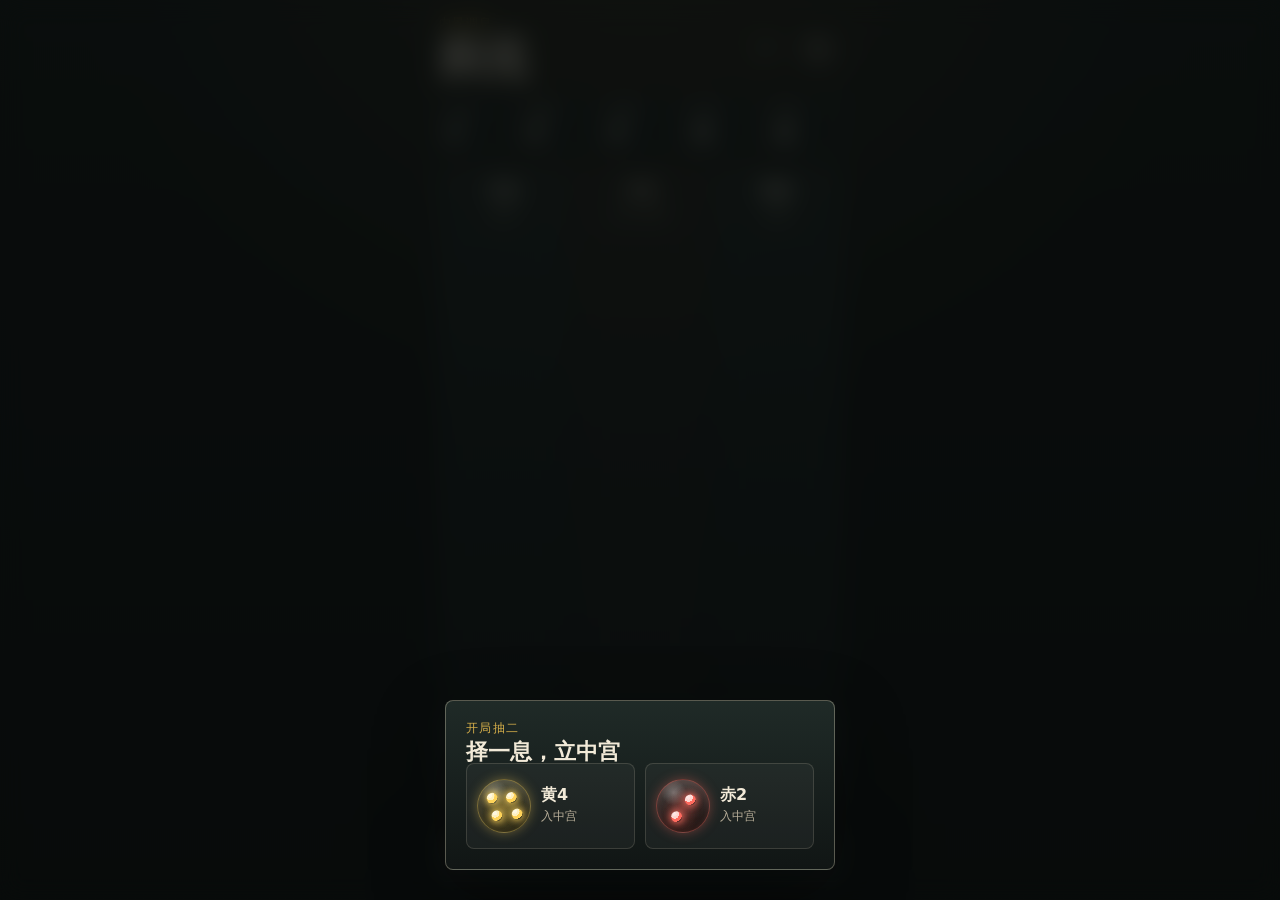
==== index.html @ 254307ca "Initial GuiYuan offline game" ====
<!doctype html>
<html lang="zh-CN">
  <head>
    <meta charset="utf-8" />
    <meta name="viewport" content="width=device-width, initial-scale=1, viewport-fit=cover" />
    <meta name="theme-color" content="#101413" />
    <title>归元</title>
    <link rel="stylesheet" href="styles.css" />
  </head>
  <body>
    <main class="app-shell" aria-label="归元">
      <header class="topbar">
        <div>
          <p class="eyebrow">内景调息</p>
          <h1>归元</h1>
        </div>
        <div class="top-actions" aria-label="操作">
          <button class="icon-button" id="undoButton" type="button" aria-label="撤销一步">↶</button>
          <button class="icon-button" id="restartButton" type="button" aria-label="重新开始">↻</button>
        </div>
      </header>

      <section class="score-strip" aria-label="资源">
        <div class="resource">
          <span>心息</span>
          <strong id="heartValue">3</strong>
        </div>
        <div class="resource">
          <span>清明</span>
          <strong id="clarityValue">0</strong>
        </div>
        <div class="resource">
          <span>息周</span>
          <strong id="turnValue">0</strong>
        </div>
        <div class="resource">
          <span>余念</span>
          <strong id="remnantValue">无</strong>
        </div>
        <div class="resource">
          <span>无念</span>
          <strong id="noMindValue">无</strong>
        </div>
      </section>

      <section class="board" aria-label="三脉">
        <button class="lane" id="ascendLane" type="button" data-lane="ascend">
          <span class="lane-title">升脉</span>
          <span class="lane-rule">递增</span>
          <span class="lane-slots" id="ascendSlots"></span>
          <span class="lane-note" id="ascendNote"></span>
        </button>

        <button class="lane center-lane" id="centerLane" type="button" data-lane="center">
          <span class="lane-title">中宫</span>
          <span class="lane-rule">三条 / 顺子</span>
          <span class="lane-slots" id="centerSlots"></span>
          <span class="lane-note" id="centerNote"></span>
        </button>

        <button class="lane" id="descendLane" type="button" data-lane="descend">
          <span class="lane-title">降脉</span>
          <span class="lane-rule">递减</span>
          <span class="lane-slots" id="descendSlots"></span>
          <span class="lane-note" id="descendNote"></span>
        </button>
      </section>

      <section class="draw-panel" aria-label="本回合息珠">
        <div class="panel-heading">
          <span>本回合</span>
          <span id="phaseText">开局</span>
          <button class="abandon-button" id="abandonButton" type="button">舍息</button>
        </div>
        <div class="draw-pair" id="drawPair"></div>
      </section>

      <section class="message-panel" aria-live="polite" aria-label="提示">
        <p id="primaryMessage">择一息入中宫。</p>
        <ol id="historyList"></ol>
      </section>
    </main>

    <section class="overlay is-visible" id="setupOverlay" aria-label="开局">
      <div class="modal setup-modal">
        <p class="eyebrow">开局抽二</p>
        <h2>择一息，立中宫</h2>
        <div class="setup-pair" id="setupPair"></div>
      </div>
    </section>

    <section class="overlay" id="callbackOverlay" aria-label="回调一脉">
      <div class="modal">
        <p class="eyebrow">中宫三条</p>
        <h2 id="callbackTitle">回调一脉</h2>
        <p class="modal-copy" id="callbackCopy"></p>
        <div class="modal-actions">
          <button class="action-button" id="callbackAscend" type="button">回调升脉</button>
          <button class="action-button" id="callbackDescend" type="button">回调降脉</button>
        </div>
      </div>
    </section>

    <section class="overlay" id="gameOverOverlay" aria-label="游戏结束">
      <div class="modal">
        <p class="eyebrow">心息已尽</p>
        <h2>本局归元</h2>
        <div class="final-score">
          <span>清明</span>
          <strong id="finalScore">0</strong>
        </div>
        <p class="modal-copy" id="bestScoreText"></p>
        <button class="action-button primary" id="newGameButton" type="button">重新开始</button>
      </div>
    </section>

    <script src="game.js"></script>
  </body>
</html>
---- styles.css ----
:root {
  color-scheme: dark;
  --bg: #101413;
  --panel: #18201e;
  --panel-strong: #202b28;
  --line: rgba(229, 219, 190, 0.16);
  --line-strong: rgba(229, 219, 190, 0.34);
  --text: #f2ead8;
  --muted: #b7ad98;
  --soft: #817765;
  --red: #d85b50;
  --blue: #4eb7bd;
  --yellow: #d6af4a;
  --good: #9bcf8c;
  --warn: #e0a45d;
  --bad: #d96868;
  --shadow: 0 24px 70px rgba(0, 0, 0, 0.38);
  --glow-red: #ff6b5f;
  --glow-blue: #58e6e8;
  --glow-yellow: #ffd45a;
  --glow-gold: #ffb84a;
  --glow-ring: conic-gradient(from var(--glow-angle), rgba(255, 107, 95, 0) 0deg, var(--glow-red) 34deg, var(--glow-blue) 96deg, var(--glow-yellow) 164deg, var(--glow-gold) 226deg, var(--glow-blue) 292deg, rgba(255, 212, 90, 0) 360deg);
  --glow-legal: conic-gradient(from var(--glow-angle), rgba(88, 230, 232, 0) 0deg, #8dffbf 48deg, var(--glow-blue) 132deg, var(--glow-yellow) 216deg, #8dffbf 300deg, rgba(255, 212, 90, 0) 360deg);
  --glow-primary: conic-gradient(from var(--glow-angle), rgba(255, 184, 74, 0) 0deg, var(--glow-gold) 62deg, var(--glow-yellow) 146deg, var(--glow-red) 234deg, var(--glow-gold) 312deg, rgba(255, 212, 90, 0) 360deg);
  --edge-sweep:
    linear-gradient(90deg, transparent 0%, transparent 21%, var(--glow-red) 31%, var(--glow-blue) 39%, var(--glow-yellow) 47%, transparent 61%, transparent 100%),
    linear-gradient(180deg, transparent 0%, transparent 20%, var(--glow-blue) 31%, var(--glow-yellow) 41%, var(--glow-gold) 50%, transparent 64%, transparent 100%);
  --edge-sweep-legal:
    linear-gradient(90deg, transparent 0%, transparent 20%, #8dffbf 31%, var(--glow-blue) 42%, var(--glow-yellow) 52%, transparent 66%, transparent 100%),
    linear-gradient(180deg, transparent 0%, transparent 18%, var(--glow-blue) 30%, #8dffbf 43%, var(--glow-yellow) 54%, transparent 68%, transparent 100%);
  --edge-sweep-primary:
    linear-gradient(90deg, transparent 0%, transparent 20%, var(--glow-gold) 31%, var(--glow-yellow) 42%, var(--glow-red) 52%, transparent 66%, transparent 100%),
    linear-gradient(180deg, transparent 0%, transparent 18%, var(--glow-yellow) 30%, var(--glow-gold) 43%, var(--glow-red) 54%, transparent 68%, transparent 100%);
  --halo-sweep:
    linear-gradient(90deg, transparent 0%, transparent 18%, rgba(88, 230, 232, 0.92) 34%, rgba(255, 212, 90, 0.82) 48%, transparent 66%, transparent 100%),
    linear-gradient(180deg, transparent 0%, transparent 16%, rgba(255, 107, 95, 0.72) 30%, rgba(88, 230, 232, 0.86) 46%, transparent 66%, transparent 100%);
  --halo-sweep-legal:
    linear-gradient(90deg, transparent 0%, transparent 18%, rgba(141, 255, 191, 0.9) 34%, rgba(88, 230, 232, 0.82) 48%, transparent 66%, transparent 100%),
    linear-gradient(180deg, transparent 0%, transparent 16%, rgba(255, 212, 90, 0.74) 30%, rgba(141, 255, 191, 0.86) 46%, transparent 66%, transparent 100%);
  --halo-sweep-primary:
    linear-gradient(90deg, transparent 0%, transparent 18%, rgba(255, 184, 74, 0.92) 34%, rgba(255, 212, 90, 0.84) 48%, transparent 66%, transparent 100%),
    linear-gradient(180deg, transparent 0%, transparent 16%, rgba(255, 107, 95, 0.72) 30%, rgba(255, 184, 74, 0.88) 46%, transparent 66%, transparent 100%);
  --radius: 8px;
  font-family: ui-sans-serif, system-ui, -apple-system, BlinkMacSystemFont, "Segoe UI", sans-serif;
}

@property --glow-angle {
  syntax: "<angle>";
  inherits: false;
  initial-value: 0deg;
}

* {
  box-sizing: border-box;
}

html,
body {
  min-height: 100%;
}

body {
  margin: 0;
  background:
    radial-gradient(circle at 50% -10%, rgba(214, 175, 74, 0.11), transparent 34rem),
    linear-gradient(180deg, #121716 0%, #0b0f0e 100%);
  color: var(--text);
}

button {
  color: inherit;
  font: inherit;
  -webkit-tap-highlight-color: transparent;
}

.icon-button,
.lane,
.stone-button,
.action-button {
  position: relative;
  overflow: visible;
  isolation: isolate;
}

.icon-button::before,
.lane::before,
.stone-button::before,
.action-button::before,
.icon-button::after,
.lane::after,
.stone-button::after,
.action-button::after {
  content: "";
  position: absolute;
  border-radius: inherit;
  background: var(--glow-ring);
  opacity: 0;
  pointer-events: none;
  transition: opacity 180ms ease, transform 180ms ease;
}

.icon-button::before,
.lane::before,
.stone-button::before,
.action-button::before {
  inset: -8px;
  z-index: 0;
  padding: 10px;
  background: var(--halo-sweep);
  background-size: 320% 100%, 100% 320%;
  background-position: 210% 0, 0 -210%;
  filter: blur(12px);
  -webkit-mask:
    linear-gradient(#000 0 0) content-box,
    linear-gradient(#000 0 0);
  -webkit-mask-composite: xor;
  mask:
    linear-gradient(#000 0 0) content-box,
    linear-gradient(#000 0 0);
  mask-composite: exclude;
}

.icon-button::after,
.lane::after,
.stone-button::after,
.action-button::after {
  inset: 0;
  z-index: 1;
  padding: 2px;
  background: var(--edge-sweep);
  background-size: 260% 100%, 100% 260%;
  background-position: 180% 0, 0 -180%;
  -webkit-mask:
    linear-gradient(#000 0 0) content-box,
    linear-gradient(#000 0 0);
  -webkit-mask-composite: xor;
  mask:
    linear-gradient(#000 0 0) content-box,
    linear-gradient(#000 0 0);
  mask-composite: exclude;
}

.lane > *,
.stone-button > * {
  position: relative;
  z-index: 2;
}

.icon-button:not(:disabled):is(:hover, :focus-visible)::before,
.stone-button:not(:disabled):is(:hover, :focus-visible, .is-selected)::before,
.action-button:not(:disabled):is(:hover, :focus-visible)::before,
.lane:not(:disabled):is(:hover, :focus-visible, .is-legal)::before {
  opacity: 0.34;
}

.icon-button:not(:disabled):is(:hover, :focus-visible)::after,
.stone-button:not(:disabled):is(:hover, :focus-visible, .is-selected)::after,
.action-button:not(:disabled):is(:hover, :focus-visible)::after,
.lane:not(:disabled):is(:hover, :focus-visible, .is-legal)::after {
  opacity: 0.96;
}

.icon-button:not(:disabled):is(:hover, :focus-visible),
.stone-button:not(:disabled):is(:hover, :focus-visible, .is-selected),
.action-button:not(:disabled):is(:hover, :focus-visible),
.lane:not(:disabled):is(:hover, :focus-visible) {
  border-color: rgba(214, 175, 74, 0.66);
  background-color: rgba(255, 255, 255, 0.075);
  box-shadow:
    0 0 12px rgba(88, 230, 232, 0.2),
    0 0 22px rgba(255, 212, 90, 0.14);
  outline: none;
}

.app-shell {
  width: min(100%, 430px);
  min-height: 100svh;
  margin: 0 auto;
  padding: max(16px, env(safe-area-inset-top)) 14px max(18px, env(safe-area-inset-bottom));
  display: grid;
  grid-template-rows: auto auto 1fr auto auto;
  gap: 12px;
}

.topbar {
  display: flex;
  align-items: center;
  justify-content: space-between;
  gap: 12px;
}

.top-actions {
  display: flex;
  align-items: center;
  gap: 8px;
}

.eyebrow {
  margin: 0 0 4px;
  color: var(--yellow);
  font-size: 0.72rem;
  letter-spacing: 0.12em;
  text-transform: uppercase;
}

h1,
h2 {
  margin: 0;
  letter-spacing: 0;
  line-height: 1.08;
}

h1 {
  font-size: clamp(2rem, 10vw, 2.8rem);
  font-weight: 700;
}

h2 {
  font-size: 1.35rem;
}

.icon-button {
  width: 44px;
  height: 44px;
  border: 1px solid var(--line);
  border-radius: 999px;
  background: rgba(255, 255, 255, 0.04);
  font-size: 1.45rem;
  display: grid;
  place-items: center;
}

.icon-button:disabled {
  opacity: 0.42;
}

.icon-button:active,
.action-button:active,
.stone-button:active,
.lane:active {
  transform: translateY(1px);
}

.score-strip {
  display: grid;
  grid-template-columns: repeat(5, 1fr);
  gap: 8px;
}

.resource {
  min-width: 0;
  border: 1px solid var(--line);
  border-radius: var(--radius);
  background: rgba(24, 32, 30, 0.86);
  padding: 9px 8px;
}

.resource span,
.panel-heading,
.lane-rule,
.lane-note,
.stone-reason,
.modal-copy {
  color: var(--muted);
}

.resource span {
  display: block;
  font-size: 0.72rem;
  margin-bottom: 4px;
}

.resource strong {
  display: block;
  min-height: 1.35rem;
  font-size: 1.08rem;
  line-height: 1.2;
}

.board {
  min-height: 0;
  display: grid;
  grid-template-columns: repeat(3, minmax(0, 1fr));
  gap: 8px;
}

.lane {
  min-width: 0;
  border: 1px solid var(--line);
  border-radius: var(--radius);
  background: linear-gradient(180deg, rgba(32, 43, 40, 0.94), rgba(20, 27, 25, 0.94));
  padding: 12px 8px;
  display: grid;
  grid-template-rows: auto auto 1fr auto;
  gap: 6px;
  text-align: center;
  transition: border-color 160ms ease, background 160ms ease, background-color 160ms ease, box-shadow 160ms ease, opacity 160ms ease;
}

.lane:disabled {
  opacity: 0.72;
}

.lane.is-legal {
  border-color: rgba(155, 207, 140, 0.78);
  box-shadow:
    0 0 0 2px rgba(155, 207, 140, 0.14),
    0 0 18px rgba(141, 255, 191, 0.16),
    0 14px 36px rgba(0, 0, 0, 0.24);
}

.lane.is-legal::before,
.lane.is-legal::after {
  background: var(--glow-legal);
}

.lane.is-legal::before {
  background: var(--halo-sweep-legal);
  background-size: 320% 100%, 100% 320%;
  background-position: 210% 0, 0 -210%;
}

.lane.is-legal::after {
  background: var(--edge-sweep-legal);
  background-size: 260% 100%, 100% 260%;
  background-position: 180% 0, 0 -180%;
}

.lane.is-closed {
  border-color: rgba(217, 104, 104, 0.42);
}

.center-lane {
  background: linear-gradient(180deg, rgba(37, 39, 33, 0.96), rgba(24, 27, 24, 0.96));
}

.lane-title {
  font-weight: 700;
  font-size: 1rem;
}

.lane-rule,
.lane-note {
  font-size: 0.72rem;
}

.lane-note {
  min-height: 1rem;
}

.lane-slots {
  display: grid;
  align-content: center;
  gap: 8px;
  padding: 8px 0;
}

.slot {
  width: min(72px, 20vw);
  aspect-ratio: 1;
  margin: 0 auto;
  border: 1px dashed var(--line-strong);
  border-radius: 999px;
  display: grid;
  place-items: center;
  background: rgba(255, 255, 255, 0.025);
}

.slot.has-stone {
  border-style: solid;
  border-color: rgba(242, 234, 216, 0.16);
}

.stone {
  width: 100%;
  height: 100%;
  border-radius: 999px;
  display: block;
  position: relative;
  overflow: hidden;
  isolation: isolate;
  --stone-glow: var(--glow-blue);
  --stone-core: #ecffff;
  --stone-haze: rgba(88, 230, 232, 0.24);
  background:
    radial-gradient(circle at 32% 24%, rgba(255, 255, 255, 0.3), transparent 24%),
    radial-gradient(circle at 50% 52%, var(--stone-haze), transparent 58%),
    linear-gradient(160deg, rgba(255, 255, 255, 0.08), rgba(12, 17, 16, 0.9));
  border: 1px solid color-mix(in srgb, var(--stone-glow) 42%, transparent);
  box-shadow:
    0 0 12px color-mix(in srgb, var(--stone-glow) 34%, transparent),
    inset 0 0 14px color-mix(in srgb, var(--stone-glow) 24%, transparent),
    inset 0 -12px 18px rgba(0, 0, 0, 0.32),
    inset 0 8px 12px rgba(255, 255, 255, 0.1);
}

.stone.red {
  --stone-glow: #ff6b5f;
  --stone-core: #fff1ec;
  --stone-haze: rgba(255, 107, 95, 0.26);
}

.stone.blue {
  --stone-glow: #58e6e8;
  --stone-core: #ecffff;
  --stone-haze: rgba(88, 230, 232, 0.24);
}

.stone.yellow {
  --stone-glow: #ffd45a;
  --stone-core: #fff8d8;
  --stone-haze: rgba(255, 212, 90, 0.24);
}

.energy-field {
  position: absolute;
  inset: 0;
  border-radius: inherit;
  z-index: 1;
}

.energy-field::before {
  content: "";
  position: absolute;
  inset: 8%;
  border-radius: inherit;
  background:
    radial-gradient(circle, color-mix(in srgb, var(--stone-glow) 22%, transparent), transparent 62%),
    conic-gradient(from 120deg, transparent, color-mix(in srgb, var(--stone-glow) 28%, transparent), transparent 42%);
  filter: blur(7px);
  opacity: 0.72;
}

.energy-orb {
  position: absolute;
  left: 0;
  top: 0;
  width: 10px;
  height: 10px;
  border-radius: 999px;
  background:
    radial-gradient(circle at 32% 28%, #ffffff 0 18%, var(--stone-core) 19% 39%, var(--stone-glow) 40% 68%, transparent 70%);
  box-shadow:
    0 0 7px color-mix(in srgb, var(--stone-glow) 92%, transparent),
    0 0 16px color-mix(in srgb, var(--stone-glow) 48%, transparent);
  z-index: 2;
}

.energy-orb::after {
  content: "";
  position: absolute;
  inset: -45%;
  border-radius: inherit;
  background: radial-gradient(circle, color-mix(in srgb, var(--stone-glow) 34%, transparent), transparent 68%);
  filter: blur(3px);
  z-index: -1;
}

.stone.anchor::after {
  content: "";
  width: 8px;
  height: 8px;
  border-radius: 999px;
  background: rgba(23, 19, 15, 0.48);
  position: absolute;
  transform: translate(18px, 18px);
  z-index: 3;
}

.draw-panel,
.message-panel {
  border: 1px solid var(--line);
  border-radius: var(--radius);
  background: rgba(24, 32, 30, 0.88);
  box-shadow: var(--shadow);
}

.draw-panel {
  padding: 12px;
}

.panel-heading {
  display: grid;
  grid-template-columns: 1fr auto auto;
  align-items: center;
  gap: 12px;
  margin-bottom: 10px;
  font-size: 0.78rem;
}

.abandon-button {
  min-height: 32px;
  border: 1px solid rgba(217, 104, 104, 0.38);
  border-radius: var(--radius);
  background: rgba(217, 104, 104, 0.08);
  color: var(--text);
  font-size: 0.78rem;
  font-weight: 700;
  padding: 0 10px;
}

.abandon-button:not(:disabled):is(:hover, :focus-visible) {
  border-color: rgba(217, 104, 104, 0.72);
  background: rgba(217, 104, 104, 0.16);
  outline: none;
}

.abandon-button:disabled {
  opacity: 0.42;
}

.draw-pair,
.setup-pair {
  display: grid;
  grid-template-columns: repeat(2, minmax(0, 1fr));
  gap: 10px;
}

.stone-button {
  min-height: 86px;
  border: 1px solid var(--line);
  border-radius: var(--radius);
  background: rgba(255, 255, 255, 0.04);
  display: grid;
  grid-template-columns: auto 1fr;
  align-items: center;
  gap: 10px;
  padding: 10px;
  text-align: left;
  transition: border-color 160ms ease, background 160ms ease, background-color 160ms ease, opacity 160ms ease, box-shadow 160ms ease;
}

.stone-button .stone {
  width: 54px;
  height: 54px;
  font-size: 1.25rem;
}

.stone-button.is-selected,
.stone-button:not(:disabled):focus-visible {
  border-color: rgba(214, 175, 74, 0.78);
  outline: none;
}

.stone-button:not(:disabled):is(:hover, :focus-visible, .is-selected) {
  box-shadow:
    0 0 12px rgba(88, 230, 232, 0.2),
    0 0 24px rgba(255, 212, 90, 0.16),
    0 12px 30px rgba(0, 0, 0, 0.22);
}

.stone-button:disabled {
  opacity: 0.48;
}

.stone-meta {
  min-width: 0;
  display: grid;
  gap: 3px;
}

.stone-name {
  font-weight: 700;
}

.stone-reason {
  min-height: 1.1rem;
  font-size: 0.72rem;
}

.message-panel {
  padding: 12px;
}

#primaryMessage {
  margin: 0;
  line-height: 1.45;
}

#historyList {
  margin: 9px 0 0;
  padding-left: 1.2rem;
  color: var(--soft);
  font-size: 0.76rem;
  line-height: 1.5;
}

.overlay {
  position: fixed;
  inset: 0;
  z-index: 20;
  display: none;
  place-items: center;
  padding: 18px;
  background: rgba(8, 11, 10, 0.72);
  backdrop-filter: blur(12px);
}

.overlay.is-visible {
  display: grid;
}

.modal {
  width: min(calc(100vw - 36px), 390px);
  border: 1px solid var(--line-strong);
  border-radius: var(--radius);
  background: linear-gradient(180deg, rgba(32, 43, 40, 0.98), rgba(17, 22, 21, 0.98));
  box-shadow: var(--shadow);
  padding: 20px;
}

.setup-modal {
  align-self: end;
  margin-bottom: max(12px, env(safe-area-inset-bottom));
}

.modal-copy {
  line-height: 1.5;
  margin: 12px 0 0;
}

.modal-actions {
  display: grid;
  grid-template-columns: repeat(2, minmax(0, 1fr));
  gap: 10px;
  margin-top: 18px;
}

.action-button {
  min-height: 48px;
  border: 1px solid var(--line-strong);
  border-radius: var(--radius);
  background: rgba(255, 255, 255, 0.06);
  font-weight: 700;
}

.action-button.primary {
  width: 100%;
  margin-top: 18px;
  background: rgba(214, 175, 74, 0.18);
  border-color: rgba(214, 175, 74, 0.58);
}

.action-button.primary::before,
.action-button.primary::after {
  background: var(--glow-primary);
}

.action-button.primary::before {
  background: var(--halo-sweep-primary);
  background-size: 320% 100%, 100% 320%;
  background-position: 210% 0, 0 -210%;
}

.action-button.primary::after {
  background: var(--edge-sweep-primary);
  background-size: 260% 100%, 100% 260%;
  background-position: 180% 0, 0 -180%;
}

.final-score {
  margin-top: 18px;
  padding: 16px;
  border: 1px solid var(--line);
  border-radius: var(--radius);
  display: flex;
  align-items: baseline;
  justify-content: space-between;
}

.final-score strong {
  font-size: 2.4rem;
  color: var(--yellow);
}

@media (max-width: 370px) {
  .app-shell {
    padding-left: 10px;
    padding-right: 10px;
    gap: 10px;
  }

  .score-strip {
    gap: 6px;
  }

  .resource {
    padding: 8px 6px;
  }

  .board {
    gap: 6px;
  }

  .lane {
    padding: 10px 6px;
  }

  .slot {
    width: min(62px, 19vw);
  }

  .stone-button {
    min-height: 78px;
    padding: 8px;
  }
}

@media (prefers-reduced-motion: no-preference) {
  .icon-button:not(:disabled):is(:hover, :focus-visible)::before,
  .stone-button:not(:disabled):is(:hover, :focus-visible, .is-selected)::before,
  .action-button:not(:disabled):is(:hover, :focus-visible)::before,
  .lane:not(:disabled):is(:hover, :focus-visible, .is-legal)::before {
    animation: haloRun 1.8s linear infinite;
  }

  .icon-button:not(:disabled):is(:hover, :focus-visible)::after,
  .stone-button:not(:disabled):is(:hover, :focus-visible, .is-selected)::after,
  .action-button:not(:disabled):is(:hover, :focus-visible)::after,
  .lane:not(:disabled):is(:hover, :focus-visible, .is-legal)::after {
    animation: edgeRun 1.35s linear infinite;
  }

  .stone,
  .modal {
    animation: settleIn 180ms ease-out both;
  }

  @keyframes edgeRun {
    from {
      background-position: 180% 0, 0 -180%;
    }
    to {
      background-position: -180% 0, 0 180%;
    }
  }

  @keyframes haloRun {
    0% {
      background-position: 210% 0, 0 -210%;
      filter: blur(10px);
      opacity: 0.24;
    }
    50% {
      filter: blur(15px);
      opacity: 0.46;
    }
    100% {
      background-position: -210% 0, 0 210%;
      filter: blur(10px);
      opacity: 0.24;
    }
  }

  @keyframes settleIn {
    from {
      opacity: 0;
      transform: translateY(4px) scale(0.98);
    }
    to {
      opacity: 1;
      transform: translateY(0) scale(1);
    }
  }
}

@media (prefers-reduced-motion: reduce) {
  .icon-button:not(:disabled):is(:hover, :focus-visible)::before,
  .stone-button:not(:disabled):is(:hover, :focus-visible, .is-selected)::before,
  .action-button:not(:disabled):is(:hover, :focus-visible)::before,
  .lane:not(:disabled):is(:hover, :focus-visible, .is-legal)::before {
    opacity: 0.34;
  }

  .icon-button:not(:disabled):is(:hover, :focus-visible)::after,
  .stone-button:not(:disabled):is(:hover, :focus-visible, .is-selected)::after,
  .action-button:not(:disabled):is(:hover, :focus-visible)::after,
  .lane:not(:disabled):is(:hover, :focus-visible, .is-legal)::after {
    opacity: 0.96;
  }
}
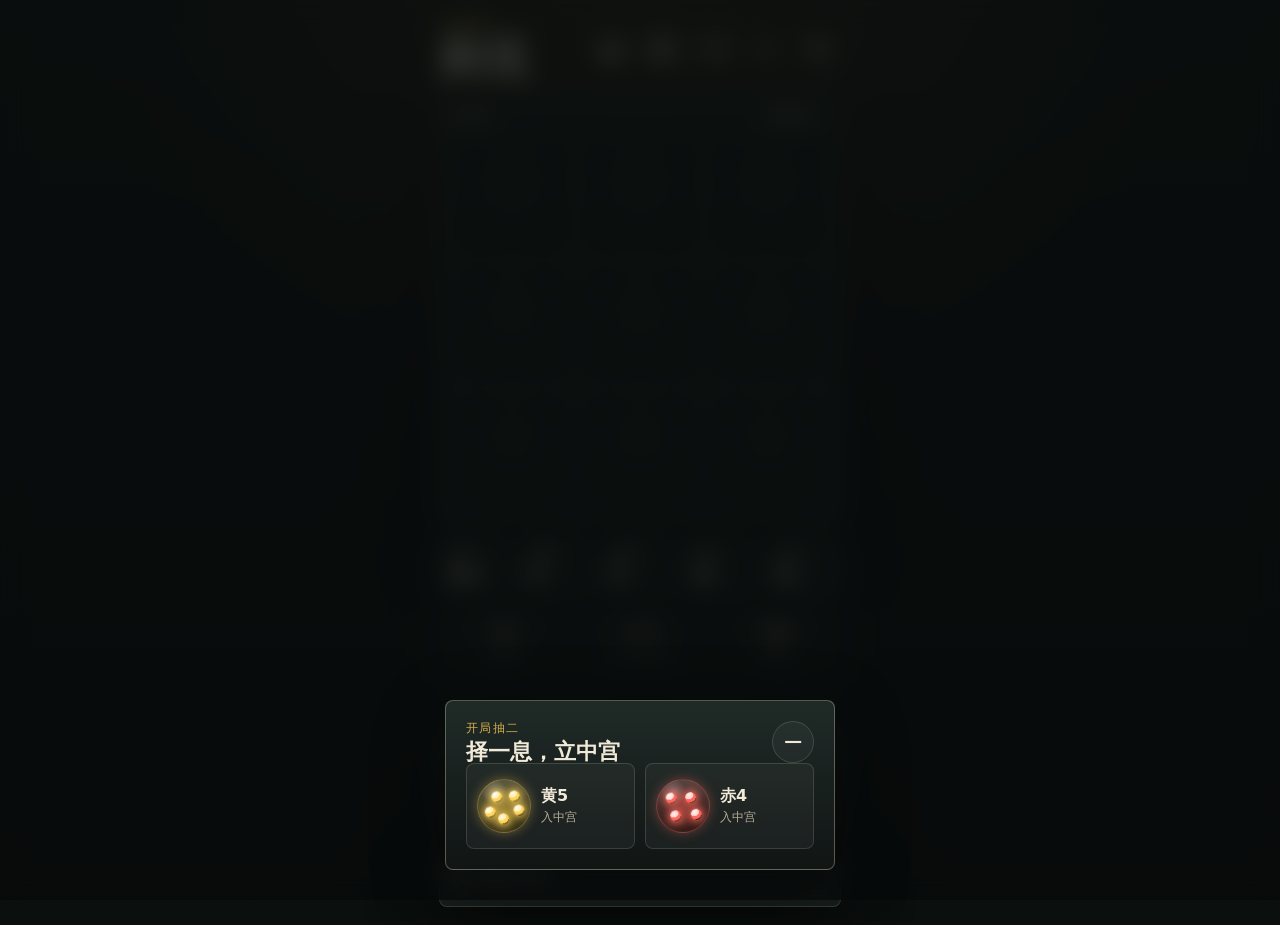
==== commit ec8cff88: "Update GuiYuan rules and docs" ====
--- a/index.html
+++ b/index.html
@@ -15,15 +15,35 @@
           <h1>归元</h1>
         </div>
         <div class="top-actions" aria-label="操作">
-          <button class="icon-button" id="undoButton" type="button" aria-label="撤销一步">↶</button>
+          <button class="icon-button scoreboard-button" id="scoreboardButton" type="button" aria-label="查看计分榜">
+            <span class="scoreboard-icon" aria-hidden="true"><span></span></span>
+          </button>
+          <button class="icon-button rules-button" id="rulesButton" type="button" aria-label="查看规则">
+            <span class="book-icon" aria-hidden="true"></span>
+          </button>
+          <button class="icon-button log-button" id="logButton" type="button" aria-label="查看日志">Log</button>
+          <button class="icon-button" id="undoButton" type="button" aria-label="撤销一步">
+            <svg class="undo-icon" viewBox="0 0 24 24" aria-hidden="true" focusable="false">
+              <path d="M9 8H5V4" />
+              <path d="M5.6 8.6A8 8 0 1 1 4 13.4" />
+            </svg>
+          </button>
           <button class="icon-button" id="restartButton" type="button" aria-label="重新开始">↻</button>
         </div>
       </header>
+
+      <section class="guiyuan-panel" aria-label="归元图">
+        <div class="panel-heading">
+          <span>归元图</span>
+          <span id="pendingSealText">待产印</span>
+        </div>
+        <div class="guiyuan-grid" id="guiyuanGrid"></div>
+      </section>
 
       <section class="score-strip" aria-label="资源">
         <div class="resource">
           <span>心息</span>
-          <strong id="heartValue">3</strong>
+          <strong id="heartValue">3/4</strong>
         </div>
         <div class="resource">
           <span>清明</span>
@@ -70,7 +90,7 @@
         <div class="panel-heading">
           <span>本回合</span>
           <span id="phaseText">开局</span>
-          <button class="abandon-button" id="abandonButton" type="button">舍息</button>
+          <button class="abandon-button" id="abandonButton" type="button">换气</button>
         </div>
         <div class="draw-pair" id="drawPair"></div>
       </section>
@@ -83,17 +103,28 @@
 
     <section class="overlay is-visible" id="setupOverlay" aria-label="开局">
       <div class="modal setup-modal">
-        <p class="eyebrow">开局抽二</p>
-        <h2>择一息，立中宫</h2>
+        <div class="modal-header">
+          <div>
+            <p class="eyebrow">开局抽二</p>
+            <h2>择一息，立中宫</h2>
+          </div>
+          <button class="icon-button minimize-button" data-minimize="setup" type="button" aria-label="最小化弹窗">−</button>
+        </div>
         <div class="setup-pair" id="setupPair"></div>
       </div>
     </section>
 
     <section class="overlay" id="callbackOverlay" aria-label="回调一脉">
       <div class="modal">
-        <p class="eyebrow">中宫三条</p>
-        <h2 id="callbackTitle">回调一脉</h2>
+        <div class="modal-header">
+          <div>
+            <p class="eyebrow">中宫三条</p>
+            <h2 id="callbackTitle">回调一脉</h2>
+          </div>
+          <button class="icon-button minimize-button" data-minimize="callback" type="button" aria-label="最小化弹窗">−</button>
+        </div>
         <p class="modal-copy" id="callbackCopy"></p>
+        <div class="callback-state" id="callbackState" aria-label="当前脉值"></div>
         <div class="modal-actions">
           <button class="action-button" id="callbackAscend" type="button">回调升脉</button>
           <button class="action-button" id="callbackDescend" type="button">回调降脉</button>
@@ -101,18 +132,323 @@
       </div>
     </section>
 
+    <section class="overlay" id="rulesOverlay" aria-label="游戏规则" aria-modal="true">
+      <div class="modal rules-modal">
+        <div class="log-header">
+          <div>
+            <p class="eyebrow">Rule Book</p>
+            <h2>归元规则</h2>
+          </div>
+          <div class="modal-icon-actions">
+            <button class="icon-button minimize-button" data-minimize="rules" type="button" aria-label="最小化弹窗">−</button>
+            <button class="icon-button" id="closeRulesButton" type="button" aria-label="关闭规则">×</button>
+          </div>
+        </div>
+        <div class="rules-content" aria-label="归元当前完整版规则">
+          <section>
+            <h3>一、游戏定位</h3>
+            <p>《归元》是一款以内景调息为题材的极简策略游戏。</p>
+            <p>玩家每回合抽取两枚带颜色的数字息珠，选择其中一枚放入三脉之一，调度升降、归中、余念与无念，最终在九宫格中修成一张<strong>归元图</strong>。</p>
+            <p>游戏目标是在心息耗尽前，尽可能获得更高的总分，并修成更完整、更高分的归元图。</p>
+            <p>最终总分为：<strong>最终总分 = 清明 + 归元图得分</strong>。</p>
+          </section>
+
+          <section>
+            <h3>二、基础元素</h3>
+            <p><strong>数字</strong>：游戏只使用 <code>1、2、3、4、5</code>。</p>
+            <p><strong>颜色</strong>：每个数字都有一种颜色，暂定三色：赤、青、黄。例如赤1、青3、黄5。</p>
+            <p>数字决定能否放入三脉。颜色不影响放置合法性，只影响结算倍率、调和、归元图印的颜色。</p>
+          </section>
+
+          <section>
+            <h3>三、核心资源</h3>
+            <ul>
+              <li><strong>心息</strong>：生命值。初始心息为 <code>3</code>，最大心息为 <code>4</code>；心息降为 0 时游戏结束，进入终局计分。中宫顺子可以回复心息，但不能超过 4。</li>
+              <li><strong>清明</strong>：过程分数，主要来自升脉和降脉结算。升脉、降脉按 <code>基础分 × 颜色倍率</code> 获得清明。</li>
+              <li><strong>余念</strong>：一个被暂时禁止选择的点数。通常每回合未选择息珠的点数会成为新的余念。余念只记录点数，不记录颜色；若余念是 4，则赤4、青4、黄4 都不能选。</li>
+              <li><strong>无念</strong>：一次性状态。下一次本应产生余念时，改为不产生余念，然后消耗无念。无念不可叠加，已有无念时再次获得仍只保留 1 次。</li>
+            </ul>
+          </section>
+
+          <section>
+            <h3>四、三脉结构</h3>
+            <table>
+              <thead>
+                <tr><th>名称</th><th>格数</th><th>规则</th></tr>
+              </thead>
+              <tbody>
+                <tr><td>升脉</td><td>3</td><td>数字必须严格递增</td></tr>
+                <tr><td>降脉</td><td>3</td><td>数字必须严格递减</td></tr>
+                <tr><td>中宫</td><td>3</td><td>必须最终形成三条或顺子</td></tr>
+              </tbody>
+            </table>
+            <p>升脉和降脉第一格是带颜色的初始锚点。中宫开局会有一枚种子息珠。</p>
+          </section>
+
+          <section>
+            <h3>五、开局设置</h3>
+            <p>游戏开始时，随机抽出两枚彩色息珠。玩家选择其中一枚放入中宫第一格，作为<strong>中宫种子</strong>。另一枚未选择的息珠，其点数成为初始余念。</p>
+            <p>当前版本开局从第二阶段开始：升脉初始值为 <code>2</code>，降脉初始值为 <code>4</code>。被选择的息珠颜色成为升脉初始锚色，未选择的息珠颜色成为降脉初始锚色。</p>
+            <p>例：开局抽到赤2 / 青4。若选择赤2进入中宫，则开局状态为：升脉 <code>赤2，_，_</code>，降脉 <code>青4，_，_</code>，中宫 <code>赤2，_，_</code>，初始余念 4，心息 <code>3/4</code>，清明 0，无念无，归元图为空。</p>
+            <p>若选择青4进入中宫，则开局状态为：升脉 <code>青2，_，_</code>，降脉 <code>赤4，_，_</code>，中宫 <code>青4，_，_</code>，初始余念 2，心息 <code>3/4</code>，清明 0，无念无，归元图为空。</p>
+          </section>
+
+          <section>
+            <h3>六、每回合流程</h3>
+            <ol>
+              <li><strong>抽 2 枚息珠</strong>：随机抽出两枚彩色数字息珠，点数和颜色都可以重复。</li>
+              <li><strong>检查余念</strong>：点数等于当前余念的息珠不能被选择；如果当前没有余念，则两个息珠都不因余念被禁。</li>
+              <li><strong>可选择换气</strong>：在选择息珠前，玩家可以失去 1 点心息，弃掉当前两枚息珠并重新抽 2 枚。换气不设次数限制；当前余念不变，无念不消耗，被弃掉的息珠不产生新余念。若心息因此归零，游戏立即结束。</li>
+              <li><strong>选择 1 枚息珠</strong>：玩家从可选息珠中选择 1 枚，尝试放入升脉、降脉或中宫。</li>
+              <li><strong>断息提示</strong>：如果两枚息珠都因余念不可选，或所有可选息珠都无法合法放入任何一脉，则失去 1 点心息，这两枚息珠作废，当前余念不变，无念不消耗。界面会停在“断息”提示，玩家点击“继续”后重新抽 2 枚；若心息因此归零，则直接进入终局。</li>
+              <li><strong>放入一脉</strong>：玩家将选中的息珠放入一个合法位置。若该脉因此填满，立即结算该脉，并产生一枚印放入归元图。</li>
+              <li><strong>处理余念 / 无念</strong>：若本回合触发调和，则清空当前余念，本回合未选择息珠不产生新余念，并获得 1 次无念。若没有调和但拥有无念，则本回合不产生新余念并消耗无念。若没有调和也没有无念，则未选择息珠的点数成为新的余念。</li>
+            </ol>
+            <p>注意：如果另一枚息珠因为当前余念而不能选，但本回合成功选择并放入了另一枚息珠，则那枚未入脉的息珠仍视为“未选择息珠”。在没有调和、没有无念时，它的点数仍会成为新的余念，多数情况下会使余念保持不变。</p>
+          </section>
+
+          <section>
+            <h3>七、升脉规则</h3>
+            <p>升脉代表气息上行。升脉开局为 <code>某色2，_，_</code>，例如 <code>赤2，_，_</code>。第一格是初始锚点，既有点数，也有颜色。</p>
+            <p>升脉只能从上到下填写。新填入的数字必须严格大于该脉上一个数字，并且第二格落子后仍需保证第三格有可能完成。例如 <code>赤2，青3，_</code> 后续可以放 4 或 5；<code>赤2，青3，黄5</code> 合法；<code>赤2，青3，黄2</code> 不合法。</p>
+            <p>升脉结算时获得清明。升脉基础分由当前初始值决定：</p>
+            <table>
+              <thead>
+                <tr><th>升脉当前初始值</th><th>基础分</th></tr>
+              </thead>
+              <tbody>
+                <tr><td>1</td><td>1</td></tr>
+                <tr><td>2</td><td>2</td></tr>
+                <tr><td>3</td><td>3</td></tr>
+              </tbody>
+            </table>
+            <p>公式为：<strong>升脉得分 = 升脉当前初始值 × 颜色倍率</strong>。虽然开局从 2 开始，但中宫三条回调可以让升脉回到更安全的 1。</p>
+            <p>当升脉三格填满并结算后：获得清明，产生 1 枚升印，升脉清空，初始值 +1，新锚色继承本次完成升脉的最后落子颜色。若初始值达到 4，升脉进入脉闭状态，不可再放入任何数字，只能通过中宫三条回调解除。</p>
+          </section>
+
+          <section>
+            <h3>八、降脉规则</h3>
+            <p>降脉代表气息下行。降脉开局为 <code>某色4，_，_</code>，例如 <code>青4，_，_</code>。第一格是初始锚点，既有点数，也有颜色。</p>
+            <p>降脉只能从上到下填写。新填入的数字必须严格小于该脉上一个数字，并且第二格落子后仍需保证第三格有可能完成。例如 <code>青4，赤3，_</code> 后续可以放 1 或 2；<code>青4，赤3，黄1</code> 合法；<code>青4，赤3，黄4</code> 不合法。</p>
+            <p>降脉结算时获得清明。降脉基础分按难度阶数计算，而不是直接使用表面初始值：</p>
+            <table>
+              <thead>
+                <tr><th>降脉当前初始值</th><th>基础分</th></tr>
+              </thead>
+              <tbody>
+                <tr><td>5</td><td>1</td></tr>
+                <tr><td>4</td><td>2</td></tr>
+                <tr><td>3</td><td>3</td></tr>
+              </tbody>
+            </table>
+            <p>公式为：<strong>降脉基础分 = 6 - 降脉当前初始值</strong>，因此 <strong>降脉得分 = 降脉基础分 × 颜色倍率</strong>。虽然开局从 4 开始，但中宫三条回调可以让降脉回到更安全的 5。</p>
+            <p>当降脉三格填满并结算后：获得清明，产生 1 枚降印，降脉清空，初始值 -1，新锚色继承本次完成降脉的最后落子颜色。若初始值达到 2，降脉进入脉闭状态，不可再放入任何数字，只能通过中宫三条回调解除。</p>
+          </section>
+
+          <section>
+            <h3>九、中宫规则</h3>
+            <p>中宫代表气息归元。中宫不要求递增或递减，但最终必须形成三条或顺子。</p>
+            <p><strong>三条</strong>是三个相同数字，例如 2、2、2 或 4、4、4。</p>
+            <p><strong>顺子</strong>是三个连续数字，不要求顺序。合法顺子只有 <code>{1,2,3}</code>、<code>{2,3,4}</code>、<code>{3,4,5}</code>。</p>
+            <p>中宫只能放入“仍有可能最终形成三条或顺子”的数字。中宫已有 1 个数字时，第二个数字必须仍可补成三条或顺子；已有 2 个数字时，第三个数字必须直接完成三条或顺子。</p>
+            <p>例：中宫已有 2 时，放 2 合法，因为可以形成三条；放 1、3、4 合法，因为可以形成顺子；放 5 不合法，因为 2、5 无法补成三条或顺子。</p>
+          </section>
+
+          <section>
+            <h3>十、颜色倍率规则</h3>
+            <p>每当任意一脉结算时，都要检查该脉三个息珠的颜色结构。颜色结构共有三类：</p>
+            <table>
+              <thead>
+                <tr><th>颜色结构</th><th>说明</th><th>倍率</th><th>额外效果</th></tr>
+              </thead>
+              <tbody>
+                <tr><td>杂色</td><td>两同一异</td><td>×1</td><td>无</td></tr>
+                <tr><td>三不同</td><td>三色齐</td><td>×2</td><td>触发调和</td></tr>
+                <tr><td>三色同</td><td>三枚同色</td><td>×3</td><td>无额外状态，只提供高倍率</td></tr>
+              </tbody>
+            </table>
+            <p>三不同指赤、青、黄各一枚，倍率 ×2，并触发调和：清空当前余念，本回合未选息珠不产生新余念，获得 1 次无念。</p>
+            <p>三色同指三个颜色完全相同，倍率 ×3。三色同不再使用旧版固定奖励，而是统一通过倍率强化。</p>
+          </section>
+
+          <section>
+            <h3>十一、中宫结算</h3>
+            <p>当中宫三格填满后，立即结算，然后中宫清空。中宫结算也受颜色倍率影响。</p>
+            <p><strong>中宫三条：回调一脉</strong>。基础回调值为 1，最终回调档数为 <code>1 × 颜色倍率</code>：杂色三条回调 1 档，三不同三条回调 2 档并触发调和，三色同三条回调 3 档。中宫三条结算后产生 1 枚定印。</p>
+            <p>回调升脉时，升脉初始值向安全方向减少，最低回到 1；回调降脉时，降脉初始值向安全方向增加，最高回到 5。若回调后脱离脉闭值，则解除脉闭。被回调脉的新锚色改为完成中宫三条的最后落子颜色。</p>
+            <p>升脉或降脉即使已经填入后续息珠，也可以被回调。回调只改变第一格的初始点数和颜色，后续已经填入的息珠不变。由于回调永远向安全方向移动，所以不会破坏既有合法性。如果回调档数超过可回调空间，则只回调到安全边界，多余档数忽略。</p>
+            <p><strong>中宫顺子：回复心息</strong>。基础回复值为 1，最终回复心息为 <code>1 × 颜色倍率</code>：杂色顺子回复 1，三不同顺子回复 2 并触发调和，三色同顺子回复 3。回复不能超过最大心息 4。中宫顺子结算后产生 1 枚流印。</p>
+          </section>
+
+          <section>
+            <h3>十二、调和规则</h3>
+            <p>当任意一脉以三不同颜色结算时，触发调和。</p>
+            <ol>
+              <li>该脉基础效果 ×2；</li>
+              <li>清空当前余念；</li>
+              <li>本回合未选息珠不产生新余念；</li>
+              <li>获得 1 次无念。</li>
+            </ol>
+            <p>调和可以来自升脉三不同、降脉三不同、中宫三不同三条或中宫三不同顺子。无念不可叠加。</p>
+          </section>
+
+          <section>
+            <h3>十三、归元图规则</h3>
+            <p>归元图是游戏的长期建设盘面。它不是第四列，不参与每回合数字放置合法性判断，只接收三脉结算后产生的印。</p>
+            <p>归元图是一个 3×3 九宫格，坐标可理解为：</p>
+            <pre><code>(0,0) (1,0) (2,0)
+(0,1) (1,1) (2,1)
+(0,2) (1,2) (2,2)</code></pre>
+            <p>其中左下角为 <code>(0,2)</code>。</p>
+            <table>
+              <thead>
+                <tr><th>结算来源</th><th>产生的印</th></tr>
+              </thead>
+              <tbody>
+                <tr><td>升脉结算</td><td>升印</td></tr>
+                <tr><td>降脉结算</td><td>降印</td></tr>
+                <tr><td>中宫三条</td><td>定印</td></tr>
+                <tr><td>中宫顺子</td><td>流印</td></tr>
+              </tbody>
+            </table>
+            <p>每枚印有两个属性：印型（升、降、定、流）和颜色（赤、青、黄）。印的颜色继承本次结算的最后落子颜色。一次结算永远只产生 1 枚印，颜色倍率不额外增加印数量。</p>
+          </section>
+
+          <section>
+            <h3>十四、归元图放置规则</h3>
+            <p>第一枚印固定放在左下角 <code>(0,2)</code>，不需要玩家选择位置。</p>
+            <p>从第二枚印开始，每次产生印后，玩家必须选择一个合法空格放置。合法空格必须为空，并且与至少一枚已有印正交相邻。正交相邻包括上、下、左、右，斜向相邻不算。</p>
+            <p>第一枚印固定在左下后，第二枚印只能放在左中或中下：</p>
+            <pre><code>□  □  □
+可 □  □
+印 可 □</code></pre>
+            <p>如果第二枚放在中下，第三枚可放左中、中中、右下：</p>
+            <pre><code>□  □  □
+可 可 □
+印 印 可</code></pre>
+            <p>当归元图 9 格全部填满时，游戏立即结束，进入终局计分。如果心息先降为 0，也立即结束，归元图未填满也按已有印计分。</p>
+          </section>
+
+          <section>
+            <h3>十五、终局计分</h3>
+            <p>游戏结束时：<strong>最终总分 = 清明 + 归元图得分</strong>。</p>
+            <p>清明来自游戏过程中升脉、降脉结算。归元图只计算 3 行 + 3 列，共 6 条线；不计算斜线。一条线必须有 3 枚印才计分，未填满的行或列不计分。</p>
+            <p>每条有效线分别计算印型分和颜色分。线分为：<strong>印型分 + 颜色分</strong>。</p>
+          </section>
+
+          <section>
+            <h3>十六、归元图印型分</h3>
+            <ul>
+              <li><strong>三同印：6 分</strong>。一条线上的 3 枚印完全同型，例如升 / 升 / 升、流 / 流 / 流。</li>
+              <li><strong>三异印：3 分</strong>。一条线上的 3 枚印各不相同，例如升 / 降 / 定、升 / 定 / 流。共有 4 种印，所以三异印不要求包含全部 4 种，只要求这一线上的 3 枚互不相同。</li>
+              <li><strong>二同一异：1 分</strong>。一条线上的 3 枚印为二同一异，例如升 / 升 / 降、定 / 流 / 定。</li>
+            </ul>
+          </section>
+
+          <section>
+            <h3>十七、归元图颜色分</h3>
+            <ul>
+              <li><strong>三同色：3 分</strong>。一条线上的 3 枚印颜色完全相同，例如赤 / 赤 / 赤。</li>
+              <li><strong>三色齐：2 分</strong>。一条线上的 3 枚印正好包含赤、青、黄三种颜色。</li>
+              <li><strong>二同一异：0 分</strong>。一条线上的颜色为二同一异，例如赤 / 赤 / 青。</li>
+            </ul>
+          </section>
+
+          <section>
+            <h3>十八、归元图计分示例</h3>
+            <p>假设归元图为：</p>
+            <pre><code>赤升   青降   黄定
+赤升   赤升   赤升
+黄流   青定   黄流</code></pre>
+            <p><strong>第一行</strong>：赤升 / 青降 / 黄定。印型为升、降、定，三异印得 3 分；颜色为赤、青、黄，三色齐得 2 分；第一行总分为 5 分。</p>
+            <p><strong>第二行</strong>：赤升 / 赤升 / 赤升。印型三同得 6 分，颜色三同得 3 分；第二行总分为 9 分。</p>
+            <p><strong>第三行</strong>：黄流 / 青定 / 黄流。印型二同一异得 1 分，颜色二同一异得 0 分；第三行总分为 1 分。</p>
+          </section>
+
+          <section>
+            <h3>十九、游戏结束</h3>
+            <p>游戏有两种结束方式：</p>
+            <ul>
+              <li><strong>心息耗尽</strong>：当心息降为 0，游戏立即结束，进入终局计分。归元图未填满也正常计分，只有完整的行 / 列计分。</li>
+              <li><strong>归元图填满</strong>：当归元图 9 格全部填满，游戏立即结束，进入终局计分。</li>
+            </ul>
+          </section>
+
+          <section>
+            <h3>二十、完整体验总结</h3>
+            <p>《归元》的核心循环是：每回合抽 2 枚彩色息珠；避开余念，必要时换气；选择 1 枚放入升脉、降脉或中宫；通过升降获得清明；通过中宫三条回调脉象；通过中宫顺子回复心息；通过三不同触发调和，清空余念并获得无念；每次结算产出一枚印，放入归元图；最终根据清明与归元图共同计分。</p>
+            <p><strong>一句话概括</strong>：三脉炼息，余念成障；凝聚增势，调和无念；结印成图，万象归元。</p>
+          </section>
+        </div>
+        <div class="modal-actions rules-actions">
+          <button class="action-button primary" id="closeRulesActionButton" type="button">返回</button>
+        </div>
+      </div>
+    </section>
+
+    <section class="overlay" id="logOverlay" aria-label="详细日志" aria-modal="true">
+      <div class="modal log-modal">
+        <div class="log-header">
+          <div>
+            <p class="eyebrow">Debug Log</p>
+            <h2>息行记录</h2>
+          </div>
+          <div class="modal-icon-actions">
+            <button class="icon-button minimize-button" data-minimize="log" type="button" aria-label="最小化弹窗">−</button>
+            <button class="icon-button" id="closeLogButton" type="button" aria-label="关闭日志">×</button>
+          </div>
+        </div>
+        <div class="log-list" id="logList" role="log" aria-label="游戏详细日志"></div>
+        <div class="modal-actions log-actions">
+          <button class="action-button" id="clearLogButton" type="button">清空日志</button>
+          <button class="action-button primary" id="closeLogActionButton" type="button">返回</button>
+        </div>
+      </div>
+    </section>
+
+    <section class="overlay" id="scoreboardOverlay" aria-label="计分榜" aria-modal="true">
+      <div class="modal scoreboard-modal">
+        <div class="log-header">
+          <div>
+            <p class="eyebrow">Scoreboard</p>
+            <h2>计分榜</h2>
+          </div>
+          <div class="modal-icon-actions">
+            <button class="icon-button minimize-button" data-minimize="scoreboard" type="button" aria-label="最小化弹窗">−</button>
+            <button class="icon-button" id="closeScoreboardButton" type="button" aria-label="关闭计分榜">×</button>
+          </div>
+        </div>
+        <div class="scoreboard-content" id="scoreboardContent" aria-label="计分榜统计与记录"></div>
+        <div class="modal-actions scoreboard-actions">
+          <button class="action-button primary" id="closeScoreboardActionButton" type="button">返回</button>
+        </div>
+      </div>
+    </section>
+
     <section class="overlay" id="gameOverOverlay" aria-label="游戏结束">
       <div class="modal">
-        <p class="eyebrow">心息已尽</p>
-        <h2>本局归元</h2>
+        <div class="modal-header">
+          <div>
+            <p class="eyebrow">心息已尽</p>
+            <h2>本局归元</h2>
+          </div>
+          <button class="icon-button minimize-button" data-minimize="gameover" type="button" aria-label="最小化弹窗">−</button>
+        </div>
         <div class="final-score">
-          <span>清明</span>
+          <span>总分</span>
           <strong id="finalScore">0</strong>
         </div>
+        <p class="modal-copy" id="finalBreakdown"></p>
+        <div class="final-lines" id="finalLineScores" aria-label="归元图线分"></div>
         <p class="modal-copy" id="bestScoreText"></p>
         <button class="action-button primary" id="newGameButton" type="button">重新开始</button>
       </div>
     </section>
+
+    <div class="minimized-dock" id="minimizedDock" hidden>
+      <span id="minimizedDockLabel">弹窗已最小化</span>
+      <button class="action-button" id="restoreOverlayButton" type="button">恢复</button>
+    </div>
 
     <script src="game.js"></script>
   </body>
--- a/styles.css
+++ b/styles.css
@@ -19,35 +19,8 @@
   --glow-blue: #58e6e8;
   --glow-yellow: #ffd45a;
   --glow-gold: #ffb84a;
-  --glow-ring: conic-gradient(from var(--glow-angle), rgba(255, 107, 95, 0) 0deg, var(--glow-red) 34deg, var(--glow-blue) 96deg, var(--glow-yellow) 164deg, var(--glow-gold) 226deg, var(--glow-blue) 292deg, rgba(255, 212, 90, 0) 360deg);
-  --glow-legal: conic-gradient(from var(--glow-angle), rgba(88, 230, 232, 0) 0deg, #8dffbf 48deg, var(--glow-blue) 132deg, var(--glow-yellow) 216deg, #8dffbf 300deg, rgba(255, 212, 90, 0) 360deg);
-  --glow-primary: conic-gradient(from var(--glow-angle), rgba(255, 184, 74, 0) 0deg, var(--glow-gold) 62deg, var(--glow-yellow) 146deg, var(--glow-red) 234deg, var(--glow-gold) 312deg, rgba(255, 212, 90, 0) 360deg);
-  --edge-sweep:
-    linear-gradient(90deg, transparent 0%, transparent 21%, var(--glow-red) 31%, var(--glow-blue) 39%, var(--glow-yellow) 47%, transparent 61%, transparent 100%),
-    linear-gradient(180deg, transparent 0%, transparent 20%, var(--glow-blue) 31%, var(--glow-yellow) 41%, var(--glow-gold) 50%, transparent 64%, transparent 100%);
-  --edge-sweep-legal:
-    linear-gradient(90deg, transparent 0%, transparent 20%, #8dffbf 31%, var(--glow-blue) 42%, var(--glow-yellow) 52%, transparent 66%, transparent 100%),
-    linear-gradient(180deg, transparent 0%, transparent 18%, var(--glow-blue) 30%, #8dffbf 43%, var(--glow-yellow) 54%, transparent 68%, transparent 100%);
-  --edge-sweep-primary:
-    linear-gradient(90deg, transparent 0%, transparent 20%, var(--glow-gold) 31%, var(--glow-yellow) 42%, var(--glow-red) 52%, transparent 66%, transparent 100%),
-    linear-gradient(180deg, transparent 0%, transparent 18%, var(--glow-yellow) 30%, var(--glow-gold) 43%, var(--glow-red) 54%, transparent 68%, transparent 100%);
-  --halo-sweep:
-    linear-gradient(90deg, transparent 0%, transparent 18%, rgba(88, 230, 232, 0.92) 34%, rgba(255, 212, 90, 0.82) 48%, transparent 66%, transparent 100%),
-    linear-gradient(180deg, transparent 0%, transparent 16%, rgba(255, 107, 95, 0.72) 30%, rgba(88, 230, 232, 0.86) 46%, transparent 66%, transparent 100%);
-  --halo-sweep-legal:
-    linear-gradient(90deg, transparent 0%, transparent 18%, rgba(141, 255, 191, 0.9) 34%, rgba(88, 230, 232, 0.82) 48%, transparent 66%, transparent 100%),
-    linear-gradient(180deg, transparent 0%, transparent 16%, rgba(255, 212, 90, 0.74) 30%, rgba(141, 255, 191, 0.86) 46%, transparent 66%, transparent 100%);
-  --halo-sweep-primary:
-    linear-gradient(90deg, transparent 0%, transparent 18%, rgba(255, 184, 74, 0.92) 34%, rgba(255, 212, 90, 0.84) 48%, transparent 66%, transparent 100%),
-    linear-gradient(180deg, transparent 0%, transparent 16%, rgba(255, 107, 95, 0.72) 30%, rgba(255, 184, 74, 0.88) 46%, transparent 66%, transparent 100%);
   --radius: 8px;
   font-family: ui-sans-serif, system-ui, -apple-system, BlinkMacSystemFont, "Segoe UI", sans-serif;
-}
-
-@property --glow-angle {
-  syntax: "<angle>";
-  inherits: false;
-  initial-value: 0deg;
 }
 
 * {
@@ -75,101 +48,93 @@
 
 .icon-button,
 .lane,
+.guiyuan-cell,
 .stone-button,
-.action-button {
+.action-button,
+.abandon-button {
+  --ember-a: rgba(88, 230, 232, 0.22);
+  --ember-b: rgba(255, 212, 90, 0.16);
+  --ember-c: rgba(255, 184, 74, 0.1);
   position: relative;
   overflow: visible;
   isolation: isolate;
 }
 
-.icon-button::before,
-.lane::before,
-.stone-button::before,
-.action-button::before,
-.icon-button::after,
-.lane::after,
-.stone-button::after,
-.action-button::after {
-  content: "";
+.ember-layer {
   position: absolute;
-  border-radius: inherit;
-  background: var(--glow-ring);
-  opacity: 0;
-  pointer-events: none;
-  transition: opacity 180ms ease, transform 180ms ease;
-}
-
-.icon-button::before,
-.lane::before,
-.stone-button::before,
-.action-button::before {
-  inset: -8px;
-  z-index: 0;
-  padding: 10px;
-  background: var(--halo-sweep);
-  background-size: 320% 100%, 100% 320%;
-  background-position: 210% 0, 0 -210%;
-  filter: blur(12px);
-  -webkit-mask:
-    linear-gradient(#000 0 0) content-box,
-    linear-gradient(#000 0 0);
-  -webkit-mask-composite: xor;
-  mask:
-    linear-gradient(#000 0 0) content-box,
-    linear-gradient(#000 0 0);
-  mask-composite: exclude;
-}
-
-.icon-button::after,
-.lane::after,
-.stone-button::after,
-.action-button::after {
   inset: 0;
   z-index: 1;
-  padding: 2px;
-  background: var(--edge-sweep);
-  background-size: 260% 100%, 100% 260%;
-  background-position: 180% 0, 0 -180%;
-  -webkit-mask:
-    linear-gradient(#000 0 0) content-box,
-    linear-gradient(#000 0 0);
-  -webkit-mask-composite: xor;
-  mask:
-    linear-gradient(#000 0 0) content-box,
-    linear-gradient(#000 0 0);
-  mask-composite: exclude;
+  border-radius: inherit;
+  opacity: 0;
+  overflow: visible;
+  pointer-events: none;
+  transition: opacity 180ms ease;
+}
+
+.ember-spot {
+  position: absolute;
+  left: 0;
+  top: 0;
+  width: var(--ember-size, 54px);
+  height: var(--ember-size, 54px);
+  margin: calc(var(--ember-size, 54px) / -2) 0 0 calc(var(--ember-size, 54px) / -2);
+  border-radius: 999px;
+  background:
+    radial-gradient(circle, var(--ember-core, var(--ember-a)) 0 12%, var(--ember-fill, var(--ember-b)) 28%, transparent 68%);
+  filter: blur(var(--ember-blur, 13px));
+  opacity: var(--ember-opacity, 0.58);
+  mix-blend-mode: screen;
+  transform: translate3d(var(--ember-x, 0px), var(--ember-y, 0px), 0) scale(var(--ember-scale, 1));
+  will-change: transform, opacity;
+}
+
+.has-ember-light .ember-layer {
+  opacity: 0.72;
 }
 
 .lane > *,
+.guiyuan-cell > *,
 .stone-button > * {
   position: relative;
   z-index: 2;
 }
 
-.icon-button:not(:disabled):is(:hover, :focus-visible)::before,
-.stone-button:not(:disabled):is(:hover, :focus-visible, .is-selected)::before,
-.action-button:not(:disabled):is(:hover, :focus-visible)::before,
-.lane:not(:disabled):is(:hover, :focus-visible, .is-legal)::before {
-  opacity: 0.34;
-}
-
-.icon-button:not(:disabled):is(:hover, :focus-visible)::after,
-.stone-button:not(:disabled):is(:hover, :focus-visible, .is-selected)::after,
-.action-button:not(:disabled):is(:hover, :focus-visible)::after,
-.lane:not(:disabled):is(:hover, :focus-visible, .is-legal)::after {
-  opacity: 0.96;
-}
-
-.icon-button:not(:disabled):is(:hover, :focus-visible),
-.stone-button:not(:disabled):is(:hover, :focus-visible, .is-selected),
-.action-button:not(:disabled):is(:hover, :focus-visible),
-.lane:not(:disabled):is(:hover, :focus-visible) {
+.lane > .ember-layer,
+.guiyuan-cell > .ember-layer,
+.stone-button > .ember-layer,
+.icon-button > .ember-layer,
+.action-button > .ember-layer,
+.abandon-button > .ember-layer {
+  position: absolute;
+  z-index: 1;
+}
+
+.icon-button:not(:disabled):is(:hover, :focus-visible, :active),
+.guiyuan-cell:not(:disabled):is(:hover, :focus-visible, :active),
+.stone-button:not(:disabled):is(:hover, :focus-visible, :active),
+.action-button:not(:disabled):is(:hover, :focus-visible, :active),
+.abandon-button:not(:disabled):is(:hover, :focus-visible, :active),
+.lane:not(:disabled):is(:hover, :focus-visible, :active) {
   border-color: rgba(214, 175, 74, 0.66);
   background-color: rgba(255, 255, 255, 0.075);
   box-shadow:
-    0 0 12px rgba(88, 230, 232, 0.2),
-    0 0 22px rgba(255, 212, 90, 0.14);
+    0 0 0 1px rgba(255, 212, 90, 0.1),
+    0 0 16px rgba(88, 230, 232, 0.18),
+    0 0 34px rgba(255, 212, 90, 0.12),
+    0 12px 30px rgba(0, 0, 0, 0.22);
   outline: none;
+}
+
+.lane.is-legal:not(:disabled):is(:hover, :focus-visible, :active) {
+  --ember-a: rgba(141, 255, 191, 0.24);
+  --ember-b: rgba(88, 230, 232, 0.17);
+  --ember-c: rgba(255, 212, 90, 0.1);
+  border-color: rgba(141, 255, 191, 0.82);
+  box-shadow:
+    0 0 0 2px rgba(155, 207, 140, 0.15),
+    0 0 18px rgba(141, 255, 191, 0.2),
+    0 0 34px rgba(88, 230, 232, 0.12),
+    0 14px 36px rgba(0, 0, 0, 0.24);
 }
 
 .app-shell {
@@ -187,12 +152,25 @@
   align-items: center;
   justify-content: space-between;
   gap: 12px;
+  position: relative;
+  z-index: 1;
 }
 
 .top-actions {
   display: flex;
   align-items: center;
   gap: 8px;
+}
+
+.has-minimized-overlay .topbar {
+  z-index: 30;
+  pointer-events: none;
+}
+
+.has-minimized-overlay .scoreboard-button,
+.has-minimized-overlay .rules-button,
+.has-minimized-overlay .log-button {
+  pointer-events: auto;
 }
 
 .eyebrow {
@@ -230,6 +208,95 @@
   place-items: center;
 }
 
+.log-button {
+  font-size: 0.72rem;
+  letter-spacing: 0;
+  text-transform: uppercase;
+}
+
+.rules-button {
+  font-size: 1rem;
+}
+
+.scoreboard-button {
+  font-size: 1rem;
+}
+
+.scoreboard-icon {
+  width: 20px;
+  height: 18px;
+  display: grid;
+  grid-template-columns: repeat(3, 1fr);
+  align-items: end;
+  gap: 3px;
+}
+
+.scoreboard-icon::before,
+.scoreboard-icon::after,
+.scoreboard-icon span {
+  content: "";
+  display: block;
+  border-radius: 2px 2px 1px 1px;
+  background: currentColor;
+  opacity: 0.8;
+}
+
+.scoreboard-icon::before {
+  height: 10px;
+}
+
+.scoreboard-icon span {
+  height: 16px;
+}
+
+.scoreboard-icon::after {
+  height: 13px;
+}
+
+.undo-icon {
+  width: 22px;
+  height: 22px;
+  display: block;
+  fill: none;
+  stroke: currentColor;
+  stroke-width: 2.6;
+  stroke-linecap: round;
+  stroke-linejoin: round;
+}
+
+.book-icon {
+  width: 18px;
+  height: 20px;
+  border: 2px solid currentColor;
+  border-left-width: 3px;
+  border-radius: 3px 5px 5px 3px;
+  display: block;
+  position: relative;
+}
+
+.book-icon::before {
+  content: "";
+  position: absolute;
+  left: 4px;
+  top: 3px;
+  bottom: 3px;
+  width: 1px;
+  background: currentColor;
+  opacity: 0.72;
+}
+
+.book-icon::after {
+  content: "";
+  position: absolute;
+  right: 3px;
+  top: 5px;
+  width: 6px;
+  height: 1px;
+  background: currentColor;
+  box-shadow: 0 5px 0 currentColor;
+  opacity: 0.55;
+}
+
 .icon-button:disabled {
   opacity: 0.42;
 }
@@ -237,6 +304,7 @@
 .icon-button:active,
 .action-button:active,
 .stone-button:active,
+.guiyuan-cell:active,
 .lane:active {
   transform: translateY(1px);
 }
@@ -249,6 +317,8 @@
 
 .resource {
   min-width: 0;
+  position: relative;
+  overflow: visible;
   border: 1px solid var(--line);
   border-radius: var(--radius);
   background: rgba(24, 32, 30, 0.86);
@@ -277,6 +347,43 @@
   line-height: 1.2;
 }
 
+.resource-float {
+  position: absolute;
+  right: 7px;
+  top: 26px;
+  z-index: 4;
+  border-radius: 999px;
+  padding: 2px 6px;
+  background: rgba(8, 11, 10, 0.62);
+  font-size: 0.72rem;
+  font-weight: 700;
+  line-height: 1.1;
+  pointer-events: none;
+  white-space: nowrap;
+  animation: resourceFloat 1600ms ease-out forwards;
+}
+
+.resource-float.is-up {
+  color: #8dffbf;
+  box-shadow:
+    0 0 10px rgba(141, 255, 191, 0.24),
+    0 0 18px rgba(88, 230, 232, 0.1);
+}
+
+.resource-float.is-down {
+  color: #ff7d72;
+  box-shadow:
+    0 0 10px rgba(255, 107, 95, 0.24),
+    0 0 18px rgba(255, 184, 74, 0.08);
+}
+
+.resource-float.is-neutral {
+  color: #ffd45a;
+  box-shadow:
+    0 0 10px rgba(255, 212, 90, 0.22),
+    0 0 18px rgba(255, 184, 74, 0.1);
+}
+
 .board {
   min-height: 0;
   display: grid;
@@ -294,11 +401,29 @@
   grid-template-rows: auto auto 1fr auto;
   gap: 6px;
   text-align: center;
-  transition: border-color 160ms ease, background 160ms ease, background-color 160ms ease, box-shadow 160ms ease, opacity 160ms ease;
+  transition: border-color 160ms ease, background 160ms ease, background-color 160ms ease, box-shadow 160ms ease;
 }
 
 .lane:disabled {
-  opacity: 0.72;
+  border-color: rgba(229, 219, 190, 0.1);
+  background: linear-gradient(180deg, rgba(20, 28, 26, 0.9), rgba(13, 18, 17, 0.92));
+  box-shadow: none;
+}
+
+.lane:disabled .lane-title,
+.lane:disabled .lane-rule,
+.lane:disabled .lane-note {
+  color: rgba(183, 173, 152, 0.62);
+}
+
+.lane:disabled .slot:not(.has-stone) {
+  border-color: rgba(229, 219, 190, 0.18);
+  background: rgba(0, 0, 0, 0.08);
+}
+
+.lane:disabled .stone {
+  opacity: 1;
+  filter: none;
 }
 
 .lane.is-legal {
@@ -307,23 +432,6 @@
     0 0 0 2px rgba(155, 207, 140, 0.14),
     0 0 18px rgba(141, 255, 191, 0.16),
     0 14px 36px rgba(0, 0, 0, 0.24);
-}
-
-.lane.is-legal::before,
-.lane.is-legal::after {
-  background: var(--glow-legal);
-}
-
-.lane.is-legal::before {
-  background: var(--halo-sweep-legal);
-  background-size: 320% 100%, 100% 320%;
-  background-position: 210% 0, 0 -210%;
-}
-
-.lane.is-legal::after {
-  background: var(--edge-sweep-legal);
-  background-size: 260% 100%, 100% 260%;
-  background-position: 180% 0, 0 -180%;
 }
 
 .lane.is-closed {
@@ -413,6 +521,10 @@
 }
 
 .energy-field {
+  --edge-hit-alpha: 0;
+  --edge-hit-glow-alpha: 0;
+  --edge-hit-white-alpha: 0;
+  --edge-hit-from: 0deg;
   position: absolute;
   inset: 0;
   border-radius: inherit;
@@ -431,7 +543,50 @@
   opacity: 0.72;
 }
 
+.energy-field::after {
+  content: "";
+  position: absolute;
+  inset: -1px;
+  border-radius: inherit;
+  padding: 2px;
+  background:
+    conic-gradient(
+      from var(--edge-hit-from),
+      color-mix(in srgb, var(--stone-glow) 0%, transparent) 0deg,
+      color-mix(in srgb, var(--stone-glow) 94%, transparent) 6deg,
+      color-mix(in srgb, var(--stone-glow) 100%, transparent) 17deg,
+      color-mix(in srgb, var(--stone-glow) 74%, transparent) 29deg,
+      color-mix(in srgb, var(--stone-glow) 0%, transparent) 36deg,
+      transparent 360deg
+  );
+  box-shadow:
+    0 0 10px rgba(255, 255, 255, var(--edge-hit-white-alpha)),
+    0 0 18px color-mix(in srgb, var(--stone-glow) 68%, transparent);
+  filter: blur(0.4px) brightness(calc(1 + var(--edge-hit-glow-alpha)));
+  opacity: var(--edge-hit-alpha);
+  pointer-events: none;
+  -webkit-mask:
+    linear-gradient(#000 0 0) content-box,
+    linear-gradient(#000 0 0);
+  -webkit-mask-composite: xor;
+  mask:
+    linear-gradient(#000 0 0) content-box,
+    linear-gradient(#000 0 0);
+  mask-composite: exclude;
+}
+
 .energy-orb {
+  --orb-flash: 0;
+  --orb-flash-alpha: 0;
+  --orb-white-flash-alpha: 0;
+  --orb-color-flash-alpha: 0;
+  --orb-flash-brightness: 1;
+  --orb-flash-saturate: 1;
+  --orb-halo-alpha: 0.68;
+  --orb-flash-white-size: 5px;
+  --orb-flash-glow-size: 16px;
+  --orb-mid-glow-mix: 62%;
+  --orb-halo-glow-mix: 34%;
   position: absolute;
   left: 0;
   top: 0;
@@ -441,32 +596,38 @@
   background:
     radial-gradient(circle at 32% 28%, #ffffff 0 18%, var(--stone-core) 19% 39%, var(--stone-glow) 40% 68%, transparent 70%);
   box-shadow:
+    0 0 var(--orb-flash-white-size) rgba(255, 255, 255, var(--orb-white-flash-alpha)),
     0 0 7px color-mix(in srgb, var(--stone-glow) 92%, transparent),
-    0 0 16px color-mix(in srgb, var(--stone-glow) 48%, transparent);
+    0 0 14px color-mix(in srgb, var(--stone-glow) var(--orb-mid-glow-mix), transparent),
+    0 0 var(--orb-flash-glow-size) color-mix(in srgb, var(--stone-glow) 78%, transparent);
+  filter: brightness(var(--orb-flash-brightness)) saturate(var(--orb-flash-saturate));
   z-index: 2;
+}
+
+.energy-orb::before {
+  content: "";
+  position: absolute;
+  inset: -18%;
+  border-radius: inherit;
+  background:
+    radial-gradient(circle, rgba(255, 255, 255, 0.62) 0 16%, color-mix(in srgb, var(--stone-glow) 92%, transparent) 28% 54%, transparent 70%);
+  opacity: var(--orb-color-flash-alpha);
+  filter: blur(1.5px);
 }
 
 .energy-orb::after {
   content: "";
   position: absolute;
-  inset: -45%;
+  inset: -54%;
   border-radius: inherit;
-  background: radial-gradient(circle, color-mix(in srgb, var(--stone-glow) 34%, transparent), transparent 68%);
-  filter: blur(3px);
+  background:
+    radial-gradient(circle, color-mix(in srgb, var(--stone-glow) var(--orb-halo-glow-mix), transparent), transparent 70%);
+  filter: blur(4px);
+  opacity: var(--orb-halo-alpha);
   z-index: -1;
 }
 
-.stone.anchor::after {
-  content: "";
-  width: 8px;
-  height: 8px;
-  border-radius: 999px;
-  background: rgba(23, 19, 15, 0.48);
-  position: absolute;
-  transform: translate(18px, 18px);
-  z-index: 3;
-}
-
+.guiyuan-panel,
 .draw-panel,
 .message-panel {
   border: 1px solid var(--line);
@@ -475,8 +636,184 @@
   box-shadow: var(--shadow);
 }
 
+.guiyuan-panel,
 .draw-panel {
   padding: 12px;
+}
+
+.guiyuan-grid {
+  display: grid;
+  grid-template-columns: repeat(3, minmax(0, 1fr));
+  gap: 8px;
+}
+
+.guiyuan-cell {
+  min-width: 0;
+  aspect-ratio: 1;
+  border: 1px solid rgba(229, 219, 190, 0.16);
+  border-radius: var(--radius);
+  background:
+    radial-gradient(circle at 50% 38%, rgba(255, 255, 255, 0.035), transparent 58%),
+    rgba(7, 12, 11, 0.26);
+  color: var(--muted);
+  display: grid;
+  place-items: center;
+  transition: border-color 160ms ease, background 160ms ease, box-shadow 160ms ease;
+}
+
+.guiyuan-cell::before,
+.guiyuan-cell::after {
+  content: "";
+  position: absolute;
+  border-radius: inherit;
+  pointer-events: none;
+  opacity: 0;
+}
+
+.guiyuan-cell:disabled {
+  opacity: 1;
+}
+
+.guiyuan-cell.is-legal {
+  border-color: rgba(141, 255, 191, 0.66);
+  background:
+    radial-gradient(circle at 50% 45%, rgba(141, 255, 191, 0.12), transparent 62%),
+    rgba(19, 36, 31, 0.64);
+  box-shadow:
+    inset 0 0 0 1px rgba(141, 255, 191, 0.08),
+    0 0 16px rgba(88, 230, 232, 0.12);
+}
+
+.guiyuan-cell.is-scored {
+  --score-row-ring: #ffd45a;
+  --score-col-ring: #58e6e8;
+  border-color: rgba(229, 219, 190, 0.14);
+  box-shadow:
+    0 0 9px color-mix(in srgb, var(--score-row-ring) 10%, transparent),
+    0 0 12px color-mix(in srgb, var(--score-col-ring) 10%, transparent);
+}
+
+.guiyuan-cell.has-score-row::before {
+  inset: 6px;
+  border: 1px solid color-mix(in srgb, var(--score-row-ring) 72%, transparent);
+  color: var(--score-row-ring);
+  box-shadow: 0 0 10px color-mix(in srgb, var(--score-row-ring) 14%, transparent);
+  opacity: 1;
+}
+
+.guiyuan-cell.has-score-col::after {
+  inset: 1px;
+  border: 1px solid color-mix(in srgb, var(--score-col-ring) 74%, transparent);
+  color: var(--score-col-ring);
+  box-shadow: 0 0 10px color-mix(in srgb, var(--score-col-ring) 14%, transparent);
+  opacity: 1;
+}
+
+.guiyuan-cell:not(:disabled):is(:hover, :focus-visible, :active) {
+  outline: none;
+  border-color: rgba(255, 212, 90, 0.72);
+  box-shadow:
+    0 0 0 1px rgba(255, 212, 90, 0.08),
+    0 0 18px rgba(88, 230, 232, 0.16),
+    0 0 32px rgba(255, 212, 90, 0.1);
+}
+
+.guiyuan-cell.is-scored:not(:disabled):is(:hover, :focus-visible, :active) {
+  border-color: rgba(229, 219, 190, 0.14);
+}
+
+.guiyuan-empty {
+  color: rgba(183, 173, 152, 0.7);
+  font-size: 0.7rem;
+  font-weight: 700;
+}
+
+.guiyuan-line-score {
+  --line-score-color: #ffd45a;
+  border: 1px solid color-mix(in srgb, var(--line-score-color) 48%, transparent);
+  border-radius: 999px;
+  background: rgba(8, 11, 10, 0.72);
+  color: color-mix(in srgb, var(--line-score-color) 86%, #ffffff);
+  box-shadow:
+    0 0 12px color-mix(in srgb, var(--line-score-color) 18%, transparent),
+    0 0 18px color-mix(in srgb, var(--line-score-color) 9%, transparent);
+  font-size: 0.58rem;
+  font-weight: 800;
+  line-height: 1;
+  padding: 4px 6px;
+  pointer-events: none;
+  white-space: nowrap;
+}
+
+.guiyuan-line-scores {
+  grid-column: 1 / -1;
+  display: flex;
+  flex-wrap: wrap;
+  gap: 6px;
+  min-width: 0;
+  padding-top: 2px;
+}
+
+.seal {
+  --seal-glow: #58e6e8;
+  width: min(50px, 13vw);
+  aspect-ratio: 1;
+  border: 1px solid color-mix(in srgb, var(--seal-glow) 56%, transparent);
+  border-radius: 999px;
+  display: grid;
+  place-items: center;
+  position: relative;
+  overflow: visible;
+  isolation: isolate;
+  color: var(--text);
+  font-size: 1.1rem;
+  font-weight: 800;
+  text-shadow:
+    0 1px 0 rgba(0, 0, 0, 0.45),
+    0 0 10px color-mix(in srgb, var(--seal-glow) 28%, transparent);
+  background:
+    radial-gradient(circle at 34% 28%, rgba(255, 255, 255, 0.46), transparent 24%),
+    radial-gradient(circle, color-mix(in srgb, var(--seal-glow) 28%, transparent), rgba(8, 11, 10, 0.86) 68%);
+  box-shadow:
+    0 0 12px color-mix(in srgb, var(--seal-glow) 34%, transparent),
+    inset 0 0 12px color-mix(in srgb, var(--seal-glow) 22%, transparent);
+}
+
+.seal::before,
+.seal::after {
+  content: "";
+  position: absolute;
+  border-radius: inherit;
+  pointer-events: none;
+}
+
+.seal::before {
+  inset: -8px;
+  z-index: -1;
+  background: radial-gradient(circle, color-mix(in srgb, var(--seal-glow) 34%, transparent), transparent 68%);
+  filter: blur(7px);
+  opacity: 0.56;
+}
+
+.seal::after {
+  inset: 12%;
+  z-index: -1;
+  background:
+    radial-gradient(circle at 34% 28%, rgba(255, 255, 255, 0.34), transparent 18%),
+    radial-gradient(circle at 62% 68%, color-mix(in srgb, var(--seal-glow) 26%, transparent), transparent 42%);
+  opacity: 0.68;
+}
+
+.seal.red {
+  --seal-glow: #ff6b5f;
+}
+
+.seal.blue {
+  --seal-glow: #58e6e8;
+}
+
+.seal.yellow {
+  --seal-glow: #ffd45a;
 }
 
 .panel-heading {
@@ -489,6 +826,9 @@
 }
 
 .abandon-button {
+  --ember-a: rgba(217, 104, 104, 0.22);
+  --ember-b: rgba(255, 184, 74, 0.14);
+  --ember-c: rgba(255, 107, 95, 0.16);
   min-height: 32px;
   border: 1px solid rgba(217, 104, 104, 0.38);
   border-radius: var(--radius);
@@ -499,9 +839,13 @@
   padding: 0 10px;
 }
 
-.abandon-button:not(:disabled):is(:hover, :focus-visible) {
+.abandon-button:not(:disabled):is(:hover, :focus-visible, :active) {
   border-color: rgba(217, 104, 104, 0.72);
   background: rgba(217, 104, 104, 0.16);
+  box-shadow:
+    0 0 0 1px rgba(217, 104, 104, 0.14),
+    0 0 18px rgba(217, 104, 104, 0.2),
+    0 0 32px rgba(255, 184, 74, 0.1);
   outline: none;
 }
 
@@ -527,7 +871,7 @@
   gap: 10px;
   padding: 10px;
   text-align: left;
-  transition: border-color 160ms ease, background 160ms ease, background-color 160ms ease, opacity 160ms ease, box-shadow 160ms ease;
+  transition: border-color 160ms ease, background 160ms ease, background-color 160ms ease, box-shadow 160ms ease;
 }
 
 .stone-button .stone {
@@ -542,15 +886,35 @@
   outline: none;
 }
 
-.stone-button:not(:disabled):is(:hover, :focus-visible, .is-selected) {
+.stone-button:not(:disabled):is(:hover, :focus-visible, :active) {
   box-shadow:
-    0 0 12px rgba(88, 230, 232, 0.2),
-    0 0 24px rgba(255, 212, 90, 0.16),
+    0 0 0 1px rgba(255, 212, 90, 0.1),
+    0 0 16px rgba(88, 230, 232, 0.18),
+    0 0 30px rgba(255, 212, 90, 0.13),
     0 12px 30px rgba(0, 0, 0, 0.22);
 }
 
 .stone-button:disabled {
-  opacity: 0.48;
+  border-color: rgba(229, 219, 190, 0.1);
+  background: rgba(0, 0, 0, 0.12);
+  box-shadow: none;
+}
+
+.stone-button:disabled .stone {
+  opacity: 1;
+  filter: none;
+}
+
+.stone-button:disabled .stone-meta {
+  color: rgba(183, 173, 152, 0.58);
+}
+
+.stone-button:disabled .stone-name {
+  color: rgba(242, 234, 216, 0.56);
+}
+
+.stone-button:disabled .stone-reason {
+  color: rgba(183, 173, 152, 0.5);
 }
 
 .stone-meta {
@@ -600,6 +964,12 @@
   display: grid;
 }
 
+.overlay.is-minimized {
+  background: rgba(8, 11, 10, 0.04);
+  backdrop-filter: none;
+  -webkit-backdrop-filter: none;
+}
+
 .modal {
   width: min(calc(100vw - 36px), 390px);
   border: 1px solid var(--line-strong);
@@ -609,6 +979,34 @@
   padding: 20px;
 }
 
+.modal.is-minimized {
+  opacity: 0;
+  visibility: hidden;
+  pointer-events: none;
+}
+
+.modal-header {
+  display: flex;
+  align-items: start;
+  justify-content: space-between;
+  gap: 14px;
+}
+
+.modal-icon-actions {
+  display: flex;
+  align-items: center;
+  gap: 8px;
+  flex: 0 0 auto;
+}
+
+.minimize-button {
+  width: 42px;
+  height: 42px;
+  flex: 0 0 auto;
+  font-size: 1.6rem;
+  line-height: 1;
+}
+
 .setup-modal {
   align-self: end;
   margin-bottom: max(12px, env(safe-area-inset-bottom));
@@ -619,11 +1017,359 @@
   margin: 12px 0 0;
 }
 
+.callback-state {
+  display: grid;
+  grid-template-columns: repeat(2, minmax(0, 1fr));
+  gap: 10px;
+  margin-top: 16px;
+}
+
+.callback-value {
+  min-width: 0;
+  border: 1px solid rgba(229, 219, 190, 0.14);
+  border-radius: var(--radius);
+  background: rgba(8, 11, 10, 0.22);
+  padding: 10px;
+  display: grid;
+  gap: 3px;
+}
+
+.callback-value span {
+  color: var(--muted);
+  font-size: 0.72rem;
+}
+
+.callback-value strong {
+  color: var(--text);
+  font-size: 1.45rem;
+  line-height: 1;
+}
+
+.callback-value em {
+  color: var(--yellow);
+  font-size: 0.78rem;
+  font-style: normal;
+}
+
 .modal-actions {
   display: grid;
   grid-template-columns: repeat(2, minmax(0, 1fr));
   gap: 10px;
   margin-top: 18px;
+}
+
+.log-modal,
+.rules-modal,
+.scoreboard-modal {
+  display: grid;
+  grid-template-rows: auto minmax(0, 1fr) auto;
+  max-height: min(76svh, 680px);
+}
+
+.log-header {
+  display: flex;
+  align-items: start;
+  justify-content: space-between;
+  gap: 14px;
+}
+
+.log-header .icon-button {
+  width: 42px;
+  height: 42px;
+  flex: 0 0 auto;
+  font-size: 1.4rem;
+}
+
+.log-list {
+  min-height: 220px;
+  max-height: min(48svh, 440px);
+  overflow: auto;
+  margin-top: 16px;
+  padding: 10px;
+  border: 1px solid var(--line);
+  border-radius: var(--radius);
+  background: rgba(8, 11, 10, 0.24);
+  display: grid;
+  align-content: start;
+  gap: 8px;
+  -webkit-overflow-scrolling: touch;
+}
+
+.rules-content {
+  min-height: 260px;
+  max-height: min(52svh, 470px);
+  overflow: auto;
+  margin-top: 16px;
+  padding: 12px;
+  border: 1px solid var(--line);
+  border-radius: var(--radius);
+  background: rgba(8, 11, 10, 0.24);
+  color: var(--soft);
+  font-size: 0.78rem;
+  line-height: 1.58;
+  -webkit-overflow-scrolling: touch;
+}
+
+.scoreboard-content {
+  min-height: 260px;
+  max-height: min(52svh, 470px);
+  overflow: auto;
+  margin-top: 16px;
+  padding: 10px;
+  border: 1px solid var(--line);
+  border-radius: var(--radius);
+  background: rgba(8, 11, 10, 0.24);
+  display: grid;
+  align-content: start;
+  gap: 12px;
+  -webkit-overflow-scrolling: touch;
+}
+
+.score-stats {
+  display: grid;
+  grid-template-columns: repeat(3, minmax(0, 1fr));
+  gap: 8px;
+}
+
+.score-stat-group {
+  display: grid;
+  gap: 8px;
+}
+
+.score-stat-title {
+  margin: 0;
+  color: var(--yellow);
+  font-size: 0.7rem;
+  letter-spacing: 0.12em;
+  text-transform: uppercase;
+}
+
+.score-stat {
+  min-width: 0;
+  border: 1px solid rgba(229, 219, 190, 0.12);
+  border-radius: var(--radius);
+  background: rgba(255, 255, 255, 0.035);
+  padding: 8px;
+  display: grid;
+  gap: 4px;
+}
+
+.score-stat span {
+  color: var(--muted);
+  font-size: 0.66rem;
+}
+
+.score-stat strong {
+  color: var(--text);
+  font-size: 1rem;
+  line-height: 1.1;
+}
+
+.score-records {
+  display: grid;
+  gap: 8px;
+}
+
+.score-record {
+  border: 1px solid rgba(229, 219, 190, 0.12);
+  border-radius: var(--radius);
+  background: rgba(255, 255, 255, 0.035);
+  padding: 9px;
+}
+
+.score-record-head {
+  display: flex;
+  align-items: baseline;
+  justify-content: space-between;
+  gap: 10px;
+}
+
+.score-record-head strong {
+  color: var(--yellow);
+  font-size: 0.82rem;
+}
+
+.score-record-head span,
+.score-record-meta,
+.score-record-detail,
+.score-record-state {
+  color: var(--soft);
+  font-size: 0.68rem;
+  line-height: 1.45;
+}
+
+.score-record-meta,
+.score-record-detail,
+.score-record-state {
+  margin: 5px 0 0;
+}
+
+.score-record-detail {
+  color: rgba(229, 219, 190, 0.74);
+}
+
+.score-record-state {
+  word-break: break-word;
+}
+
+.rules-content section + section {
+  margin-top: 18px;
+  padding-top: 16px;
+  border-top: 1px solid rgba(229, 219, 190, 0.1);
+}
+
+.rules-content h3 {
+  margin: 0 0 8px;
+  color: var(--text);
+  font-size: 0.94rem;
+  line-height: 1.25;
+}
+
+.rules-content p,
+.rules-content ul,
+.rules-content ol,
+.rules-content table {
+  margin: 8px 0 0;
+}
+
+.rules-content ul,
+.rules-content ol {
+  padding-left: 1.15rem;
+}
+
+.rules-content li + li {
+  margin-top: 4px;
+}
+
+.rules-content strong {
+  color: var(--text);
+}
+
+.rules-content code {
+  display: inline-block;
+  max-width: 100%;
+  padding: 1px 5px;
+  border: 1px solid rgba(229, 219, 190, 0.12);
+  border-radius: 6px;
+  background: rgba(255, 255, 255, 0.05);
+  color: var(--yellow);
+  font-family: ui-monospace, SFMono-Regular, Menlo, Consolas, monospace;
+  font-size: 0.72rem;
+  white-space: normal;
+}
+
+.rules-content pre {
+  max-width: 100%;
+  overflow-x: auto;
+  margin: 8px 0 0;
+  padding: 8px;
+  border: 1px solid rgba(229, 219, 190, 0.12);
+  border-radius: 8px;
+  background: rgba(255, 255, 255, 0.045);
+  color: var(--yellow);
+  font-family: ui-monospace, SFMono-Regular, Menlo, Consolas, monospace;
+  font-size: 0.72rem;
+  line-height: 1.55;
+  white-space: pre;
+}
+
+.rules-content pre code {
+  display: block;
+  padding: 0;
+  border: 0;
+  background: transparent;
+  white-space: inherit;
+}
+
+.rules-content table {
+  width: 100%;
+  border-collapse: collapse;
+  table-layout: fixed;
+  font-size: 0.72rem;
+}
+
+.rules-content th,
+.rules-content td {
+  border: 1px solid rgba(229, 219, 190, 0.12);
+  padding: 6px;
+  vertical-align: top;
+}
+
+.rules-content th {
+  color: var(--yellow);
+  font-weight: 700;
+  background: rgba(255, 255, 255, 0.04);
+}
+
+.log-empty {
+  margin: 0;
+  color: var(--soft);
+  font-size: 0.82rem;
+  line-height: 1.5;
+}
+
+.log-entry {
+  border: 1px solid rgba(229, 219, 190, 0.12);
+  border-radius: var(--radius);
+  background: rgba(255, 255, 255, 0.035);
+  padding: 8px;
+}
+
+.log-entry-head {
+  display: flex;
+  align-items: baseline;
+  justify-content: space-between;
+  gap: 10px;
+  color: var(--yellow);
+  font-size: 0.68rem;
+}
+
+.log-entry-type {
+  max-width: 55%;
+  overflow: hidden;
+  text-overflow: ellipsis;
+  white-space: nowrap;
+  text-transform: uppercase;
+}
+
+.log-entry-text {
+  margin: 5px 0 0;
+  color: var(--text);
+  font-size: 0.78rem;
+  line-height: 1.45;
+}
+
+.log-entry-state {
+  margin: 6px 0 0;
+  color: var(--soft);
+  font-family: ui-monospace, SFMono-Regular, Menlo, Consolas, monospace;
+  font-size: 0.64rem;
+  line-height: 1.45;
+  word-break: break-word;
+}
+
+.log-actions {
+  margin-top: 12px;
+}
+
+.rules-actions {
+  grid-template-columns: 1fr;
+}
+
+.scoreboard-actions {
+  grid-template-columns: 1fr;
+}
+
+.log-actions .action-button.primary {
+  margin-top: 0;
+}
+
+.rules-actions .action-button.primary {
+  margin-top: 0;
+}
+
+.scoreboard-actions .action-button.primary {
+  margin-top: 0;
 }
 
 .action-button {
@@ -641,21 +1387,23 @@
   border-color: rgba(214, 175, 74, 0.58);
 }
 
-.action-button.primary::before,
-.action-button.primary::after {
-  background: var(--glow-primary);
-}
-
-.action-button.primary::before {
-  background: var(--halo-sweep-primary);
-  background-size: 320% 100%, 100% 320%;
-  background-position: 210% 0, 0 -210%;
-}
-
-.action-button.primary::after {
-  background: var(--edge-sweep-primary);
-  background-size: 260% 100%, 100% 260%;
-  background-position: 180% 0, 0 -180%;
+.action-button.primary {
+  box-shadow:
+    inset 0 0 0 1px rgba(255, 212, 90, 0.06),
+    0 0 16px rgba(255, 184, 74, 0.08);
+}
+
+.action-button.primary:not(:disabled):is(:hover, :focus-visible, :active) {
+  --ember-a: rgba(255, 184, 74, 0.2);
+  --ember-b: rgba(255, 212, 90, 0.16);
+  --ember-c: rgba(255, 107, 95, 0.1);
+  border-color: rgba(255, 212, 90, 0.76);
+  background: rgba(214, 175, 74, 0.24);
+  box-shadow:
+    inset 0 0 0 1px rgba(255, 212, 90, 0.1),
+    0 0 18px rgba(255, 184, 74, 0.2),
+    0 0 34px rgba(255, 212, 90, 0.12),
+    0 12px 30px rgba(0, 0, 0, 0.22);
 }
 
 .final-score {
@@ -673,6 +1421,62 @@
   color: var(--yellow);
 }
 
+.final-lines {
+  display: grid;
+  gap: 4px;
+  margin: 10px 0 0;
+  padding: 10px;
+  border: 1px solid rgba(229, 219, 190, 0.1);
+  border-radius: var(--radius);
+  background: rgba(8, 11, 10, 0.18);
+  color: var(--soft);
+  font-size: 0.7rem;
+  line-height: 1.35;
+}
+
+.final-lines p {
+  margin: 0;
+}
+
+.minimized-dock {
+  position: fixed;
+  left: 50%;
+  bottom: max(14px, env(safe-area-inset-bottom));
+  z-index: 30;
+  width: min(calc(100vw - 28px), 360px);
+  transform: translateX(-50%);
+  border: 1px solid var(--line-strong);
+  border-radius: 999px;
+  background: rgba(17, 22, 21, 0.9);
+  box-shadow:
+    0 0 22px rgba(88, 230, 232, 0.1),
+    0 12px 32px rgba(0, 0, 0, 0.34);
+  padding: 8px 8px 8px 14px;
+  display: grid;
+  grid-template-columns: minmax(0, 1fr) auto;
+  align-items: center;
+  gap: 10px;
+}
+
+.minimized-dock[hidden] {
+  display: none;
+}
+
+.minimized-dock span {
+  min-width: 0;
+  color: var(--text);
+  font-size: 0.82rem;
+  overflow: hidden;
+  text-overflow: ellipsis;
+  white-space: nowrap;
+}
+
+.minimized-dock .action-button {
+  min-height: 34px;
+  border-radius: 999px;
+  padding: 0 14px;
+}
+
 @media (max-width: 370px) {
   .app-shell {
     padding-left: 10px;
@@ -680,6 +1484,24 @@
     gap: 10px;
   }
 
+  .topbar {
+    gap: 8px;
+  }
+
+  .top-actions {
+    gap: 6px;
+  }
+
+  .top-actions .icon-button {
+    width: 38px;
+    height: 38px;
+    font-size: 1.2rem;
+  }
+
+  .top-actions .log-button {
+    font-size: 0.64rem;
+  }
+
   .score-strip {
     gap: 6px;
   }
@@ -707,18 +1529,98 @@
 }
 
 @media (prefers-reduced-motion: no-preference) {
-  .icon-button:not(:disabled):is(:hover, :focus-visible)::before,
-  .stone-button:not(:disabled):is(:hover, :focus-visible, .is-selected)::before,
-  .action-button:not(:disabled):is(:hover, :focus-visible)::before,
-  .lane:not(:disabled):is(:hover, :focus-visible, .is-legal)::before {
-    animation: haloRun 1.8s linear infinite;
-  }
-
-  .icon-button:not(:disabled):is(:hover, :focus-visible)::after,
-  .stone-button:not(:disabled):is(:hover, :focus-visible, .is-selected)::after,
-  .action-button:not(:disabled):is(:hover, :focus-visible)::after,
-  .lane:not(:disabled):is(:hover, :focus-visible, .is-legal)::after {
-    animation: edgeRun 1.35s linear infinite;
+  .icon-button:not(:disabled):is(:hover, :focus-visible, :active),
+  .guiyuan-cell:not(:disabled):is(:hover, :focus-visible, :active),
+  .stone-button:not(:disabled):is(:hover, :focus-visible, :active),
+  .action-button:not(.primary):not(:disabled):is(:hover, :focus-visible, :active),
+  .lane:not(.is-legal):not(:disabled):is(:hover, :focus-visible, :active) {
+    animation: emberGlow 1.45s ease-in-out infinite;
+  }
+
+  .lane.is-legal:not(:disabled):is(:hover, :focus-visible, :active) {
+    animation: greenEmberGlow 1.55s ease-in-out infinite;
+  }
+
+  .action-button.primary:not(:disabled):is(:hover, :focus-visible, :active) {
+    animation: goldEmberGlow 1.5s ease-in-out infinite;
+  }
+
+  .abandon-button:not(:disabled):is(:hover, :focus-visible, :active) {
+    animation: redEmberGlow 1.42s ease-in-out infinite;
+  }
+
+  .guiyuan-cell.has-score-row::before {
+    animation: guiyuanLineGlow 3.8s ease-in-out infinite alternate;
+  }
+
+  .guiyuan-cell.has-score-row.has-score-col::before {
+    animation-delay: -0.7s;
+  }
+
+  .guiyuan-cell.has-score-col::after {
+    animation: guiyuanLineGlow 4.15s ease-in-out infinite alternate;
+    animation-delay: -1.65s;
+  }
+
+  .guiyuan-line-score {
+    animation: guiyuanScoreGlow 4.6s ease-in-out infinite alternate;
+  }
+
+  .seal {
+    animation: sealPulse 5.4s cubic-bezier(0.45, 0, 0.25, 1) infinite alternate;
+  }
+
+  .seal::before {
+    animation: sealMist 6.8s cubic-bezier(0.45, 0, 0.22, 1) infinite alternate;
+  }
+
+  .seal::after {
+    animation: sealGleam 7.6s cubic-bezier(0.42, 0, 0.2, 1) infinite alternate;
+  }
+
+  .seal.red {
+    animation-duration: 5.15s;
+    animation-delay: -0.9s;
+  }
+
+  .seal.red::before {
+    animation-duration: 7.1s;
+    animation-delay: -2.2s;
+  }
+
+  .seal.red::after {
+    animation-duration: 8.05s;
+    animation-delay: -3.1s;
+  }
+
+  .seal.blue {
+    animation-duration: 5.75s;
+    animation-delay: -1.45s;
+  }
+
+  .seal.blue::before {
+    animation-duration: 6.55s;
+    animation-delay: -1.15s;
+  }
+
+  .seal.blue::after {
+    animation-duration: 7.35s;
+    animation-delay: -2.65s;
+  }
+
+  .seal.yellow {
+    animation-duration: 5.45s;
+    animation-delay: -0.35s;
+  }
+
+  .seal.yellow::before {
+    animation-duration: 7.45s;
+    animation-delay: -2.75s;
+  }
+
+  .seal.yellow::after {
+    animation-duration: 8.35s;
+    animation-delay: -1.85s;
   }
 
   .stone,
@@ -726,29 +1628,245 @@
     animation: settleIn 180ms ease-out both;
   }
 
-  @keyframes edgeRun {
-    from {
-      background-position: 180% 0, 0 -180%;
-    }
-    to {
-      background-position: -180% 0, 0 180%;
-    }
-  }
-
-  @keyframes haloRun {
+  @keyframes emberGlow {
     0% {
-      background-position: 210% 0, 0 -210%;
-      filter: blur(10px);
-      opacity: 0.24;
-    }
-    50% {
-      filter: blur(15px);
-      opacity: 0.46;
+      box-shadow:
+        0 0 0 1px rgba(255, 212, 90, 0.09),
+        0 0 14px rgba(88, 230, 232, 0.15),
+        0 0 29px rgba(255, 212, 90, 0.1),
+        0 12px 30px rgba(0, 0, 0, 0.22);
+    }
+    34% {
+      box-shadow:
+        0 0 0 1px rgba(255, 212, 90, 0.11),
+        0 0 17px rgba(88, 230, 232, 0.18),
+        0 0 34px rgba(255, 184, 74, 0.13),
+        0 12px 30px rgba(0, 0, 0, 0.22);
+    }
+    67% {
+      box-shadow:
+        0 0 0 1px rgba(255, 212, 90, 0.1),
+        0 0 16px rgba(88, 230, 232, 0.18),
+        0 0 32px rgba(255, 212, 90, 0.12),
+        0 12px 30px rgba(0, 0, 0, 0.22);
     }
     100% {
-      background-position: -210% 0, 0 210%;
-      filter: blur(10px);
-      opacity: 0.24;
+      box-shadow:
+        0 0 0 1px rgba(255, 212, 90, 0.09),
+        0 0 14px rgba(88, 230, 232, 0.16),
+        0 0 29px rgba(255, 212, 90, 0.1),
+        0 12px 30px rgba(0, 0, 0, 0.22);
+    }
+  }
+
+  @keyframes greenEmberGlow {
+    0% {
+      box-shadow:
+        0 0 0 2px rgba(155, 207, 140, 0.13),
+        0 0 15px rgba(141, 255, 191, 0.16),
+        0 0 28px rgba(88, 230, 232, 0.1),
+        0 14px 36px rgba(0, 0, 0, 0.24);
+    }
+    38% {
+      box-shadow:
+        0 0 0 2px rgba(155, 207, 140, 0.18),
+        0 0 23px rgba(141, 255, 191, 0.25),
+        0 0 42px rgba(88, 230, 232, 0.16),
+        0 14px 36px rgba(0, 0, 0, 0.24);
+    }
+    69% {
+      box-shadow:
+        0 0 0 2px rgba(155, 207, 140, 0.15),
+        0 0 18px rgba(141, 255, 191, 0.2),
+        0 0 34px rgba(88, 230, 232, 0.12),
+        0 14px 36px rgba(0, 0, 0, 0.24);
+    }
+    100% {
+      box-shadow:
+        0 0 0 2px rgba(155, 207, 140, 0.13),
+        0 0 16px rgba(141, 255, 191, 0.17),
+        0 0 30px rgba(88, 230, 232, 0.1),
+        0 14px 36px rgba(0, 0, 0, 0.24);
+    }
+  }
+
+  @keyframes goldEmberGlow {
+    0% {
+      box-shadow:
+        inset 0 0 0 1px rgba(255, 212, 90, 0.08),
+        0 0 14px rgba(255, 184, 74, 0.16),
+        0 0 27px rgba(255, 212, 90, 0.1),
+        0 12px 30px rgba(0, 0, 0, 0.22);
+    }
+    31% {
+      box-shadow:
+        inset 0 0 0 1px rgba(255, 212, 90, 0.13),
+        0 0 22px rgba(255, 184, 74, 0.25),
+        0 0 42px rgba(255, 212, 90, 0.16),
+        0 12px 30px rgba(0, 0, 0, 0.22);
+    }
+    64% {
+      box-shadow:
+        inset 0 0 0 1px rgba(255, 212, 90, 0.1),
+        0 0 18px rgba(255, 184, 74, 0.2),
+        0 0 34px rgba(255, 212, 90, 0.12),
+        0 12px 30px rgba(0, 0, 0, 0.22);
+    }
+    100% {
+      box-shadow:
+        inset 0 0 0 1px rgba(255, 212, 90, 0.08),
+        0 0 15px rgba(255, 184, 74, 0.17),
+        0 0 29px rgba(255, 212, 90, 0.1),
+        0 12px 30px rgba(0, 0, 0, 0.22);
+    }
+  }
+
+  @keyframes redEmberGlow {
+    0% {
+      box-shadow:
+        0 0 0 1px rgba(217, 104, 104, 0.11),
+        0 0 14px rgba(217, 104, 104, 0.16),
+        0 0 26px rgba(255, 184, 74, 0.08);
+    }
+    36% {
+      box-shadow:
+        0 0 0 1px rgba(217, 104, 104, 0.17),
+        0 0 22px rgba(217, 104, 104, 0.25),
+        0 0 40px rgba(255, 184, 74, 0.14);
+    }
+    71% {
+      box-shadow:
+        0 0 0 1px rgba(217, 104, 104, 0.14),
+        0 0 18px rgba(217, 104, 104, 0.2),
+        0 0 32px rgba(255, 184, 74, 0.1);
+    }
+    100% {
+      box-shadow:
+        0 0 0 1px rgba(217, 104, 104, 0.11),
+        0 0 15px rgba(217, 104, 104, 0.17),
+        0 0 27px rgba(255, 184, 74, 0.08);
+    }
+  }
+
+  @keyframes guiyuanLineGlow {
+    0% {
+      opacity: 0.76;
+      filter: saturate(1.02) brightness(0.98);
+      box-shadow: 0 0 7px currentColor;
+    }
+    32% {
+      opacity: 0.92;
+      filter: saturate(1.14) brightness(1.04);
+      box-shadow: 0 0 11px currentColor;
+    }
+    67% {
+      opacity: 1;
+      filter: saturate(1.22) brightness(1.08);
+      box-shadow: 0 0 15px currentColor;
+    }
+    100% {
+      opacity: 0.82;
+      filter: saturate(1.08) brightness(1.01);
+      box-shadow: 0 0 9px currentColor;
+    }
+  }
+
+  @keyframes guiyuanScoreGlow {
+    0% {
+      box-shadow:
+        0 0 7px color-mix(in srgb, var(--line-score-color) 10%, transparent),
+        0 0 13px color-mix(in srgb, var(--line-score-color) 5%, transparent);
+    }
+    39% {
+      box-shadow:
+        0 0 11px color-mix(in srgb, var(--line-score-color) 17%, transparent),
+        0 0 19px color-mix(in srgb, var(--line-score-color) 8%, transparent);
+    }
+    72% {
+      box-shadow:
+        0 0 14px color-mix(in srgb, var(--line-score-color) 22%, transparent),
+        0 0 24px color-mix(in srgb, var(--line-score-color) 11%, transparent);
+    }
+    100% {
+      box-shadow:
+        0 0 9px color-mix(in srgb, var(--line-score-color) 14%, transparent),
+        0 0 16px color-mix(in srgb, var(--line-score-color) 7%, transparent);
+    }
+  }
+
+  @keyframes sealPulse {
+    0% {
+      box-shadow:
+        0 0 11px color-mix(in srgb, var(--seal-glow) 30%, transparent),
+        inset 0 0 11px color-mix(in srgb, var(--seal-glow) 19%, transparent);
+    }
+    36% {
+      box-shadow:
+        0 0 14px color-mix(in srgb, var(--seal-glow) 38%, transparent),
+        inset 0 0 14px color-mix(in srgb, var(--seal-glow) 24%, transparent);
+    }
+    69% {
+      box-shadow:
+        0 0 17px color-mix(in srgb, var(--seal-glow) 45%, transparent),
+        inset 0 0 16px color-mix(in srgb, var(--seal-glow) 28%, transparent);
+    }
+    100% {
+      box-shadow:
+        0 0 13px color-mix(in srgb, var(--seal-glow) 34%, transparent),
+        inset 0 0 13px color-mix(in srgb, var(--seal-glow) 22%, transparent);
+    }
+  }
+
+  @keyframes sealMist {
+    0% {
+      opacity: 0.5;
+      transform: translate3d(-1.5%, 1%, 0) scale(0.98);
+    }
+    44% {
+      opacity: 0.68;
+      transform: translate3d(1.5%, -1%, 0) scale(1.04);
+    }
+    73% {
+      opacity: 0.6;
+      transform: translate3d(0.5%, 1.5%, 0) scale(1.01);
+    }
+    100% {
+      opacity: 0.72;
+      transform: translate3d(-1%, -0.5%, 0) scale(1.06);
+    }
+  }
+
+  @keyframes sealGleam {
+    0% {
+      opacity: 0.5;
+      transform: translate3d(-2%, 1%, 0) scale(0.99);
+    }
+    31% {
+      opacity: 0.68;
+      transform: translate3d(2%, -1.5%, 0) scale(1.03);
+    }
+    62% {
+      opacity: 0.58;
+      transform: translate3d(1%, 2%, 0) scale(1);
+    }
+    100% {
+      opacity: 0.74;
+      transform: translate3d(-1.5%, -1%, 0) scale(1.04);
+    }
+  }
+
+  @keyframes resourceFloat {
+    0% {
+      opacity: 0;
+      transform: translate3d(0, 4px, 0) scale(0.94);
+    }
+    24% {
+      opacity: 1;
+      transform: translate3d(0, -2px, 0) scale(1);
+    }
+    100% {
+      opacity: 0;
+      transform: translate3d(0, -20px, 0) scale(0.96);
     }
   }
 
@@ -765,17 +1883,19 @@
 }
 
 @media (prefers-reduced-motion: reduce) {
-  .icon-button:not(:disabled):is(:hover, :focus-visible)::before,
-  .stone-button:not(:disabled):is(:hover, :focus-visible, .is-selected)::before,
-  .action-button:not(:disabled):is(:hover, :focus-visible)::before,
-  .lane:not(:disabled):is(:hover, :focus-visible, .is-legal)::before {
-    opacity: 0.34;
-  }
-
-  .icon-button:not(:disabled):is(:hover, :focus-visible)::after,
-  .stone-button:not(:disabled):is(:hover, :focus-visible, .is-selected)::after,
-  .action-button:not(:disabled):is(:hover, :focus-visible)::after,
-  .lane:not(:disabled):is(:hover, :focus-visible, .is-legal)::after {
-    opacity: 0.96;
-  }
-}
+  .resource-float {
+    animation: resourceFade 1600ms ease-out forwards;
+  }
+
+  @keyframes resourceFade {
+    0% {
+      opacity: 0;
+    }
+    24% {
+      opacity: 1;
+    }
+    100% {
+      opacity: 0;
+    }
+  }
+}
